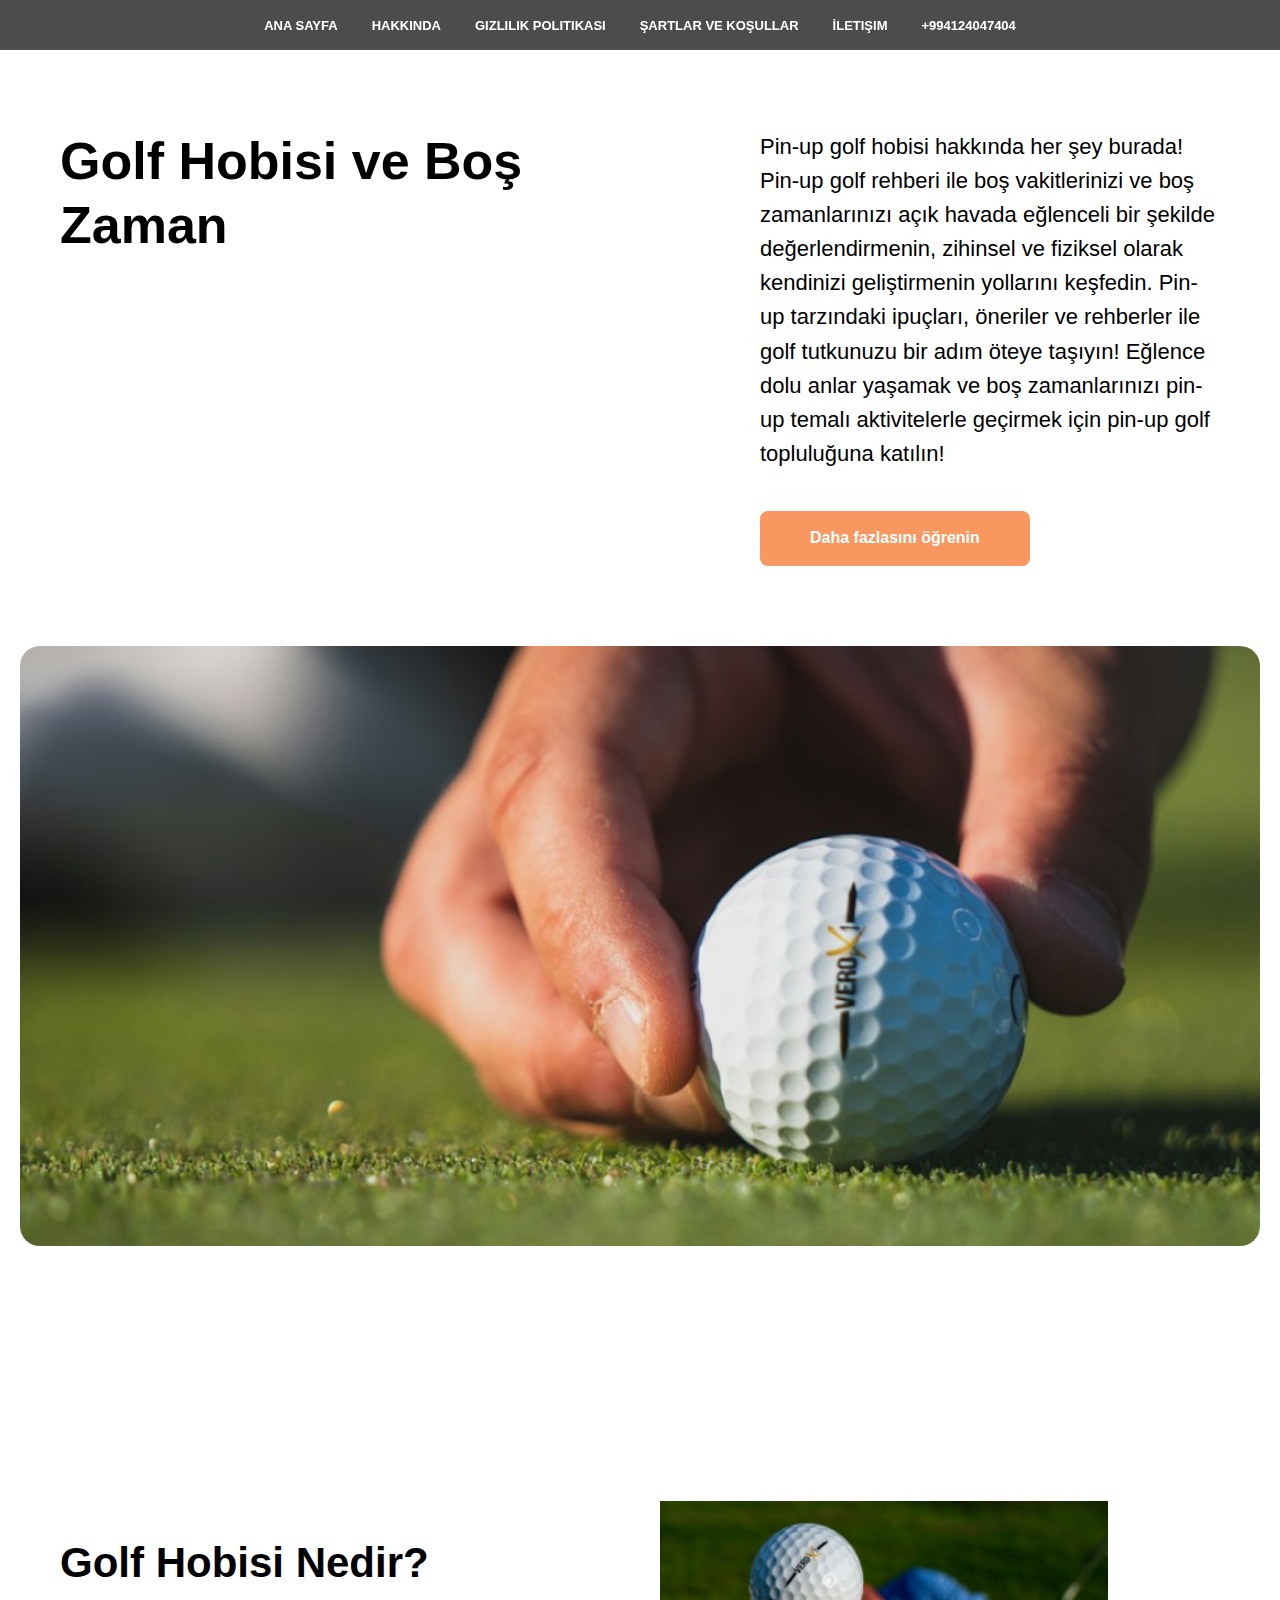
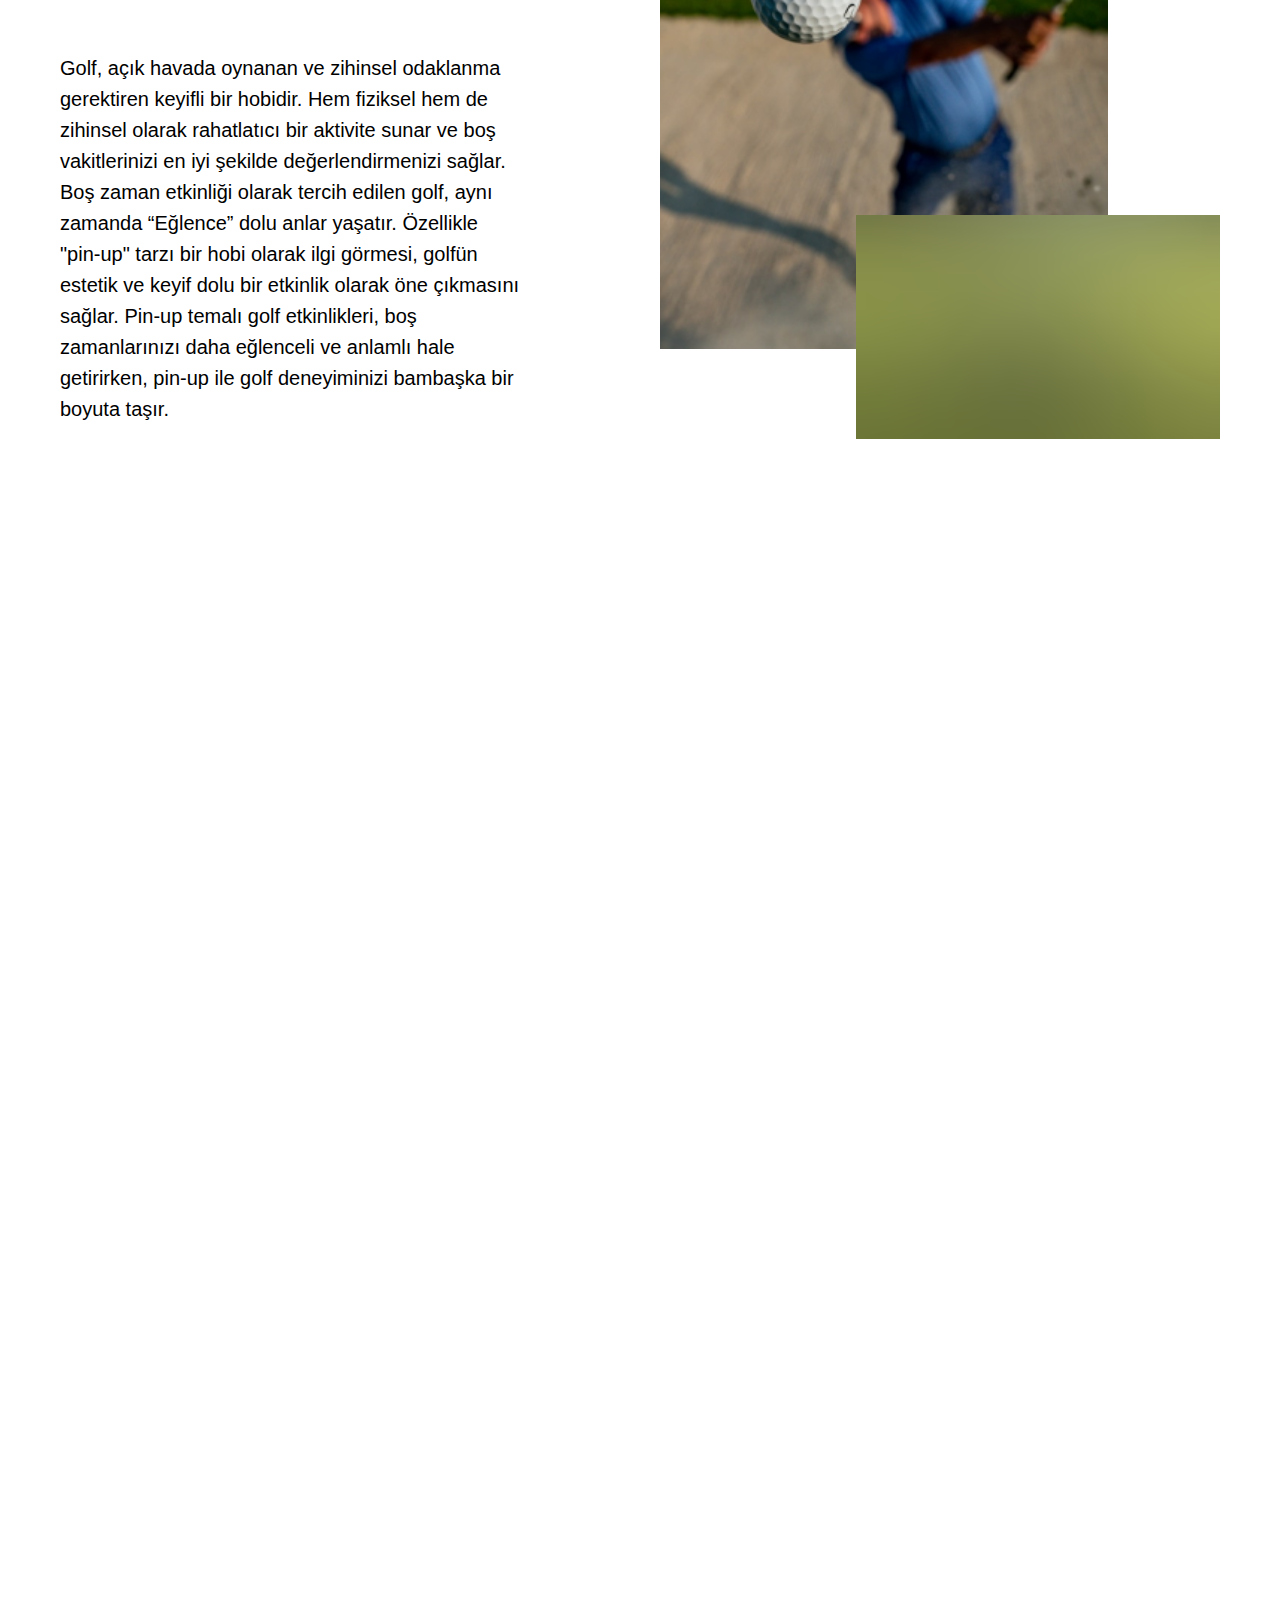
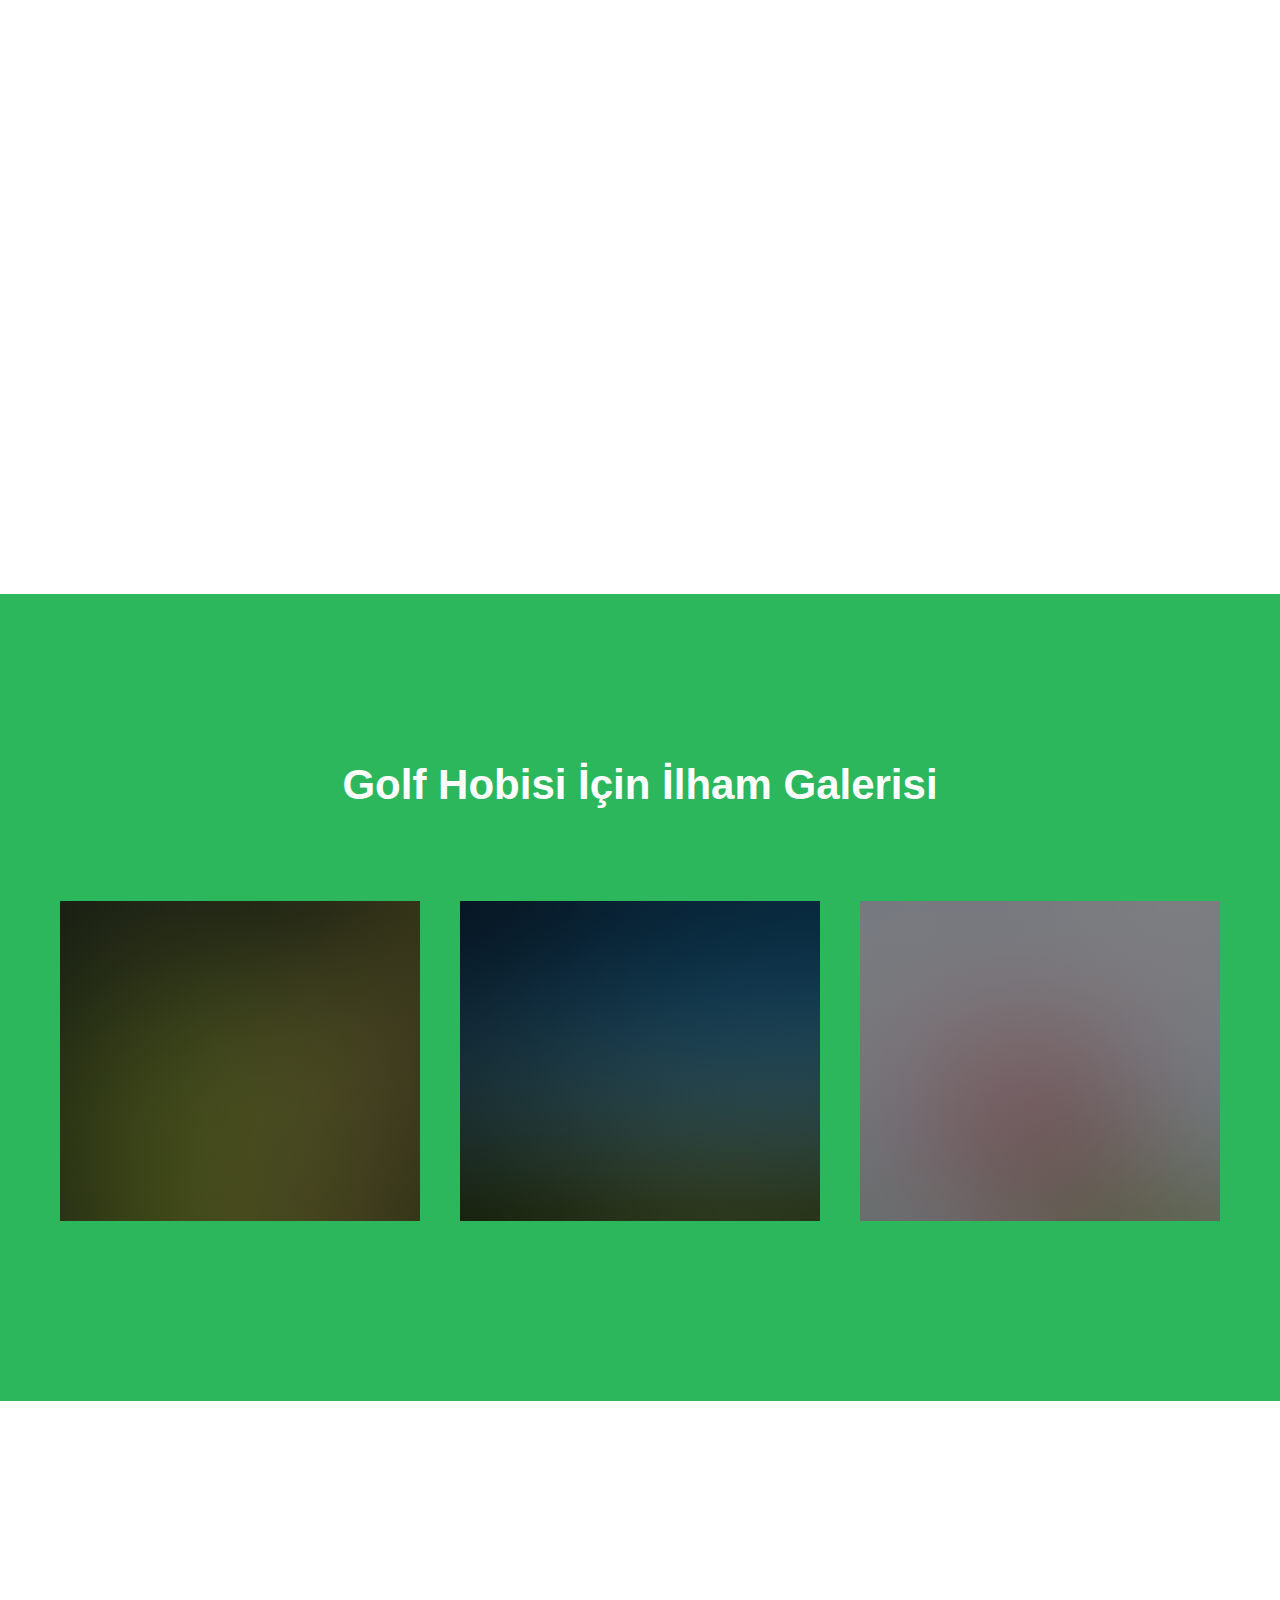
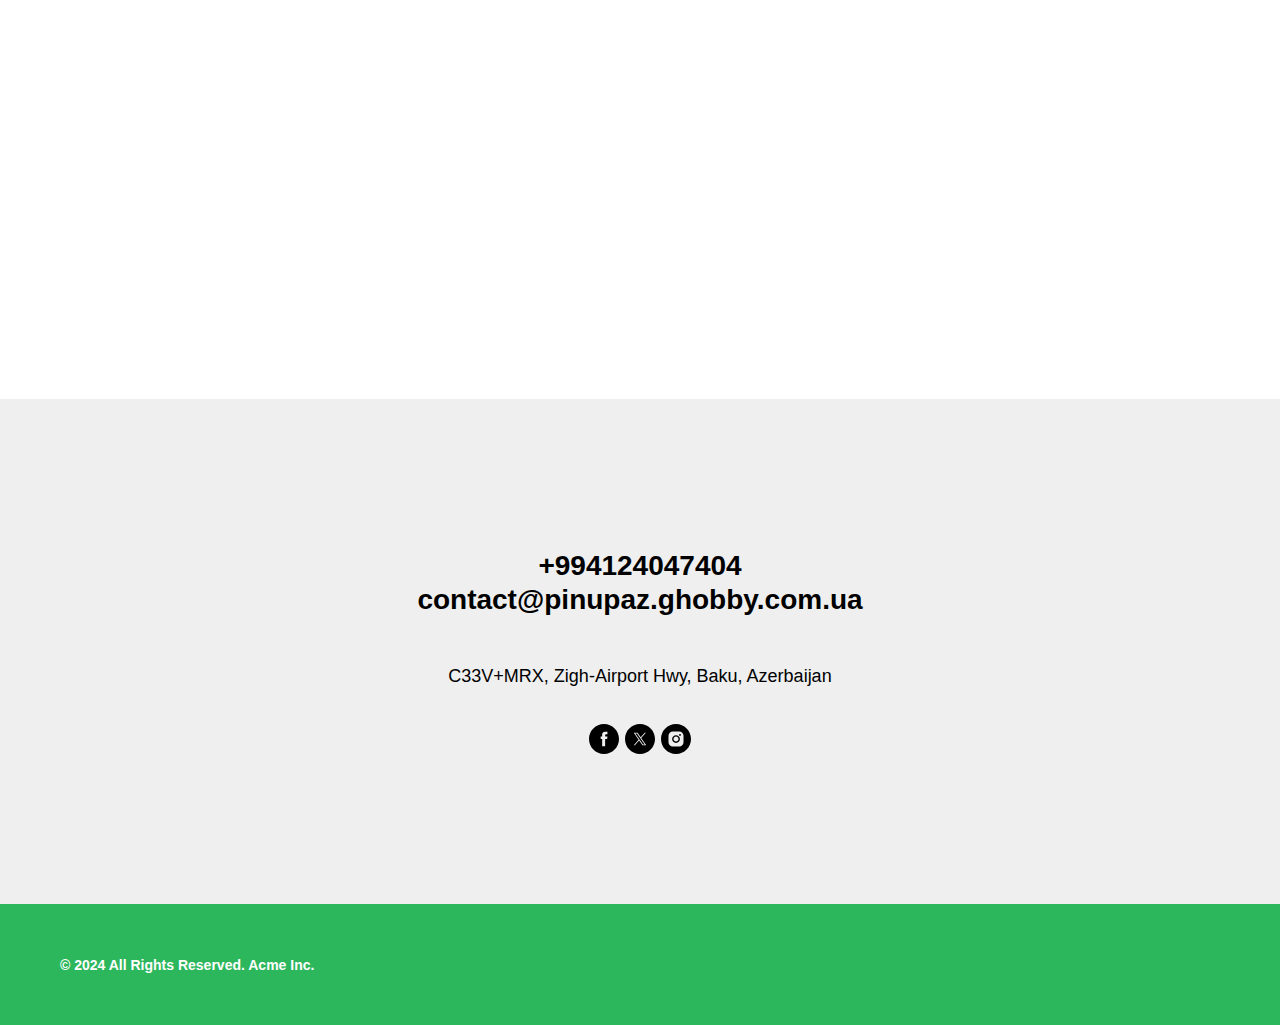
==== index1.html @ 9ef9d241 "q" ====
<!DOCTYPE html>
<html>
<head>
    <meta charset="utf-8"/>
    <meta http-equiv="Content-Type" content="text/html; charset=utf-8"/>
    <meta name="viewport" content="width=device-width, initial-scale=1.0"/> <!--metatextblock--> <title>Golf Hobisi:
    Eşsiz ve Eğlenceli Bir Hobi ile Boş Zamanınızı Değerlendirin</title>
    <meta name="description"
          content="Golf hobisi hakkında her şey burada! Golf rehberi ile açık havada eğlenceli vakit geçirmenin, zihinsel ve fiziksel olarak kendinizi geliştirmenin yollarını keşfedin. İpuçları, öneriler ve rehberler ile golf tutkunuzu bir adım öteye taşıyın!"/>
    <meta property="og:url" content="http://wastelandechopin-up.tilda.ws"/>
    <meta property="og:title" content="Golf Hobisi: Eşsiz ve Eğlenceli Bir Hobi ile Boş Zamanınızı Değerlendirin"/>
    <meta property="og:description"
          content="Golf hobisi hakkında her şey burada! Golf rehberi ile açık havada eğlenceli vakit geçirmenin, zihinsel ve fiziksel olarak kendinizi geliştirmenin yollarını keşfedin. İpuçları, öneriler ve rehberler ile golf tutkunuzu bir adım öteye taşıyın!"/>
    <meta property="og:type" content="website"/>
    <meta property="og:image" content="images/tild6339-3432-4133-b764-643235343538__-__resize__504x__gol.png"/>
    <link rel="canonical" href="http://wastelandechopin-up.tilda.ws"> <!--/metatextblock-->
    <meta name="format-detection" content="telephone=no"/>
    <meta http-equiv="x-dns-prefetch-control" content="on">
    <link rel="dns-prefetch" href="https://ws.tildacdn.com">
    <link rel="apple-touch-icon" sizes="180x180" href="favicon/apple-touch-icon.png">
    <link rel="icon" type="image/png" sizes="32x32" href="favicon/favicon-48x48.png">
    <link rel="manifest" href="favicon/site.webmanifest"> <!-- Assets -->
    <script src="https://neo.tildacdn.com/js/tilda-fallback-1.0.min.js" async charset="utf-8"></script>
    <link rel="stylesheet" href="css/tilda-grid-3.0.min.css" type="text/css" media="all" onerror="this.loaderr='y';"/>
    <link rel="stylesheet" href="css/tilda-blocks-page55894815.min.css?t=1728370618" type="text/css" media="all"
          onerror="this.loaderr='y';"/>
    <link rel="stylesheet" href="css/tilda-slds-1.4.min.css" type="text/css" media="print" onload="this.media='all';"
          onerror="this.loaderr='y';"/>
    <noscript>
        <link rel="stylesheet" href="css/tilda-slds-1.4.min.css" type="text/css" media="all"/>
    </noscript>
    <link rel="stylesheet" href="css/tilda-cards-1.0.min.css" type="text/css" media="all" onerror="this.loaderr='y';"/>
    <link rel="stylesheet" href="css/fonts-tildasans.css" type="text/css" media="all" onerror="this.loaderr='y';"/>
    <script nomodule src="js/tilda-polyfill-1.0.min.js" charset="utf-8"></script>
    <script type="text/javascript">function t_onReady(func) {
        if (document.readyState != 'loading') {
            func();
        } else {
            document.addEventListener('DOMContentLoaded', func);
        }
    }

    function t_onFuncLoad(funcName, okFunc, time) {
        if (typeof window[funcName] === 'function') {
            okFunc();
        } else {
            setTimeout(function () {
                t_onFuncLoad(funcName, okFunc, time);
            }, (time || 100));
        }
    }

    function t_throttle(fn, threshhold, scope) {
        return function () {
            fn.apply(scope || this, arguments);
        };
    }</script>
    <script src="js/tilda-scripts-3.0.min.js" charset="utf-8" defer onerror="this.loaderr='y';"></script>
    <script src="js/tilda-blocks-page55894815.min.js?t=1728370618" charset="utf-8" async
            onerror="this.loaderr='y';"></script>
    <script src="js/lazyload-1.3.min.export.js" charset="utf-8" async onerror="this.loaderr='y';"></script>
    <script src="js/tilda-menu-1.0.min.js" charset="utf-8" async onerror="this.loaderr='y';"></script>
    <script src="js/tilda-slds-1.4.min.js" charset="utf-8" async onerror="this.loaderr='y';"></script>
    <script src="js/hammer.min.js" charset="utf-8" async onerror="this.loaderr='y';"></script>
    <script src="js/tilda-cards-1.0.min.js" charset="utf-8" async onerror="this.loaderr='y';"></script>
    <script src="js/tilda-skiplink-1.0.min.js" charset="utf-8" async onerror="this.loaderr='y';"></script>
    <script src="js/tilda-events-1.0.min.js" charset="utf-8" async onerror="this.loaderr='y';"></script>
    <script type="text/javascript">window.dataLayer = window.dataLayer || [];</script>
    <script type="text/javascript">(function () {
        if ((/bot|google|yandex|baidu|bing|msn|duckduckbot|teoma|slurp|crawler|spider|robot|crawling|facebook/i.test(navigator.userAgent)) === false && typeof (sessionStorage) != 'undefined' && sessionStorage.getItem('visited') !== 'y' && document.visibilityState) {
            var style = document.createElement('style');
            style.type = 'text/css';
            style.innerHTML = '@media screen and (min-width: 980px) {.t-records {opacity: 0;}.t-records_animated {-webkit-transition: opacity ease-in-out .2s;-moz-transition: opacity ease-in-out .2s;-o-transition: opacity ease-in-out .2s;transition: opacity ease-in-out .2s;}.t-records.t-records_visible {opacity: 1;}}';
            document.getElementsByTagName('head')[0].appendChild(style);

            function t_setvisRecs() {
                var alr = document.querySelectorAll('.t-records');
                Array.prototype.forEach.call(alr, function (el) {
                    el.classList.add("t-records_animated");
                });
                setTimeout(function () {
                    Array.prototype.forEach.call(alr, function (el) {
                        el.classList.add("t-records_visible");
                    });
                    sessionStorage.setItem("visited", "y");
                }, 400);
            }

            document.addEventListener('DOMContentLoaded', t_setvisRecs);
        }
    })();</script>
</head>
<body class="t-body" style="margin:0;"> <div id="main"><!--allrecords-->
<div id="allrecords" data-tilda-export="yes" class="t-records" data-hook="blocks-collection-content-node"
     data-tilda-project-id="10709663" data-tilda-page-id="55894815"
     data-tilda-formskey="a55c0c751e1a899d7ce6ec4c10709663" data-tilda-cookie="no" data-tilda-lazy="yes"
     data-tilda-root-zone="one">
    <div id="rec806691991" class="r t-rec t-rec_pb_0" style="padding-bottom:0px;background-color:#2cb75d; "
         data-animationappear="off" data-record-type="258" data-bg-color="#2cb75d"> <!-- T229 -->
        <div id="nav806691991marker"></div>
        <div id="nav806691991" class="t229 t229__positionfixed "
             style="background-color: rgba(0,0,0,0.70); height:50px; " data-bgcolor-hex="#000000"
             data-bgcolor-rgba="rgba(0,0,0,0.70)" data-navmarker="nav806691991marker" data-appearoffset=""
             data-bgopacity="0.70" data-menu="yes" data-menushadow="" data-menushadow-css="">
            <div class="t229__maincontainer " style="height:50px;">
                <div class="t229__padding40px"></div>
                <nav class="t229__centerside">
                    <ul role="list" class="t-menu__list uppercase">
                        <li class="t229__list_item" style="padding:0 15px 0 0;"><a class="t-menu__link-item" href="index.html"
                                                                                   data-menu-submenu-hook="">
                            Ana Sayfa</a></li>
                        <li class="t229__list_item" style="padding:0 15px;"><a class="t-menu__link-item" href="#about"
                                                                               data-menu-submenu-hook="">
                            Hakkında </a></li>
                        <li class="t229__list_item" style="padding:0 15px;"><a class="t-menu__link-item" href="policy.html"
                                                                               data-menu-submenu-hook="">
                            Gizlilik Politikası</a></li>
                        <li class="t229__list_item" style="padding:0 15px;"><a class="t-menu__link-item" href="terms.html"
                                                                               data-menu-submenu-hook="">
                            Şartlar ve koşullar</a></li>
                        <li class="t229__list_item" style="padding:0 15px;"><a class="t-menu__link-item" href="#contact"
                                                                               data-menu-submenu-hook="">
                            İletişim</a></li>
                        <li class="t229__list_item" style="padding:0 0 0 15px;"><a class="t-menu__link-item" href="#"
                                                                                   data-menu-submenu-hook="">
                            +994124047404</a></li>
                    </ul>
                </nav>
                <div class="t229__padding40px"></div>
            </div>
        </div>
        <script>t_onReady(function () {
            var rec = document.querySelector('#rec806691991');
            if (!rec) return;
            var burger = rec.querySelector('.t-menuburger');
            if (burger) {
                t_onFuncLoad('t_menu__createMobileMenu', function () {
                    t_menu__createMobileMenu('806691991', '.t229');
                });
            }
            t_onFuncLoad('t_menu__highlightActiveLinks', function () {
                t_menu__highlightActiveLinks('.t229__list_item a');
            });
            rec.querySelector('.t229').classList.remove('t229__beforeready');
            t_onFuncLoad('t_menu__findAnchorLinks', function () {
                t_menu__findAnchorLinks('806691991', '.t229__list_item a');
            });
        });</script>
        <script>t_onReady(function () {
            t_onFuncLoad('t_menu__setBGcolor', function () {
                t_menu__setBGcolor('806691991', '.t229');
                window.addEventListener('load', function () {
                    t_menu__setBGcolor('806691991', '.t229');
                });
                window.addEventListener('resize', t_throttle(function () {
                    t_menu__setBGcolor('806691991', '.t229');
                }));
            });
            t_onFuncLoad('t_menu__interactFromKeyboard', function () {
                t_menu__interactFromKeyboard('806691991');
            });
        });</script>
        <style>#rec806691991 .t-menu__link-item {
        }

        @supports (overflow:-webkit-marquee) and (justify-content:inherit) {
          #rec806691991 .t-menu__link-item, #rec806691991 .t-menu__link-item.t-active {
            opacity: 1 !important;
          }
        }</style>
        <!--[if IE 8]>
        <style>#rec806691991 .t229 {
            filter: progid:DXImageTransform.Microsoft.gradient(startColorStr='#D9000000', endColorstr='#D9000000');
        }</style> <![endif]-->
        <style> #rec806691991 .t229__list_item .t-menu__link-item {
          font-size: 13px;
          color: #ffffff;
          font-weight: 700;
          text-transform: uppercase;
        }</style>
    </div>
    <div id="rec808244909" class="r t-rec t-rec_pt_120 t-rec_pb_120" style="padding-top:120px;padding-bottom:120px; "
         data-record-type="1127"> <!-- T1127 -->
        <div class="t1127">
            <div class="t1127__container_vtop t-container t-container_flex">
                <div class="t-col t-col_6">
                    <div class="t1127__title t-title t-title_md"
                         field="title">
                        Golf Hobisi ve Boş Zaman
                    </div>
                </div>
                <div class="t-col t-col_5 t-prefix_1">
                    <div class="t1127__descr t-descr t-descr_lg"
                         field="descr">
                        Pin-up golf hobisi hakkında her şey burada! Pin-up golf rehberi ile boş vakitlerinizi ve boş
                        zamanlarınızı açık havada eğlenceli bir şekilde değerlendirmenin, zihinsel ve fiziksel olarak
                        kendinizi geliştirmenin yollarını keşfedin. Pin-up tarzındaki ipuçları, öneriler ve rehberler
                        ile golf tutkunuzu bir adım öteye taşıyın! Eğlence dolu anlar yaşamak ve boş zamanlarınızı
                        pin-up temalı aktivitelerle geçirmek için pin-up golf topluluğuna katılın!
                    </div>
                    <div class="t1127__buttons"><a href="#contact" target="" class="t1127__button t-btn t-btn_md"
                                                   style="color:#ffffff;background-color:#f99761;border-radius:8px; -moz-border-radius:8px; -webkit-border-radius:8px;"
                                                   data-buttonfieldset="button"> <span>Daha fazlasını öğrenin</span>
                    </a></div>
                </div>
            </div>
            <div class="t1127__container t1127__container_12-40 t-container t1127__container_last">
                <div class="t1127__image t-bgimg" data-original="images/tild6339-3432-4133-b764-643235343538__gol.png"
                     bgimgfield="img"
                     style="background: url('images/tild6339-3432-4133-b764-643235343538__-__resizeb__20x__gol.png') center center no-repeat; background-size:cover; ">
                    <meta itemprop="image" content="images/tild6339-3432-4133-b764-643235343538__gol.png">
                </div>
            </div>
        </div>
        <style> #rec808244909 .t1127__image {
          border-radius: 20px;
        }</style>
    </div>
    <div id="rec806691994" class="r t-rec t-rec_pt_135 t-rec_pb_135" style="padding-top:135px;padding-bottom:135px; "
         data-animationappear="off" data-record-type="921"> <!-- t921 -->
        <div class="t921" id="about">
            <div class="t-container t-container_flex">
                <div class="t921__col t-col t-col_5 t921__bottom-indent">
                    <div class="t921__textwrapper t-align_left">
                        <div class="t921__content t-valign_middle">
                            <div class="t921__title t-title t-title_xs " field="title">Golf Hobisi Nedir?</div>
                            <div class="t921__descr t-descr t-descr_md " field="descr"><br/>Golf, açık havada oynanan ve
                                zihinsel odaklanma gerektiren keyifli bir hobidir. Hem fiziksel hem de zihinsel olarak
                                rahatlatıcı bir aktivite sunar ve boş vakitlerinizi en iyi şekilde değerlendirmenizi
                                sağlar. Boş zaman etkinliği olarak tercih edilen golf, aynı zamanda “Eğlence” dolu anlar
                                yaşatır. Özellikle "pin-up" tarzı bir hobi olarak ilgi görmesi, golfün estetik ve keyif
                                dolu bir etkinlik olarak öne çıkmasını sağlar. Pin-up temalı golf etkinlikleri, boş
                                zamanlarınızı daha eğlenceli ve anlamlı hale getirirken, pin-up ile golf deneyiminizi
                                bambaşka bir boyuta taşır.
                            </div>
                        </div>
                    </div>
                </div>
                <div class="t921__images-wrapper t921__col t-col t-col_6 t-prefix_1 ">
                    <div class="t921__row t921__row_images t677__row_2-images">
                        <div class="t921__tile t921__tile_left" itemscope itemtype="http://schema.org/ImageObject">
                            <meta itemprop="image" content="images/tild3237-6239-4738-a162-613362303563__2.png">
                            <div class="t921__bgimg t921__bgimg_1 t-bgimg"
                                 data-original="images/tild3237-6239-4738-a162-613362303563__2.png"
                                 style="background-image:url('images/tild3237-6239-4738-a162-613362303563__-__resizeb__20x__2.png');"></div>
                        </div>
                        <div class="t921__tile t921__tile_right" itemscope itemtype="http://schema.org/ImageObject">
                            <meta itemprop="image" content="images/tild3535-6534-4564-a462-333235303864__4.png">
                            <div class="t921__bgimg t921__bgimg_2 t-bgimg"
                                 data-original="images/tild3535-6534-4564-a462-333235303864__4.png"
                                 style="background-image:url('images/tild3535-6534-4564-a462-333235303864__-__resizeb__20x__4.png');"></div>
                        </div>
                    </div>
                </div>
            </div>
        </div>
    </div>
    <div id="rec806692320" class="r t-rec t-rec_pt_150 t-rec_pb_150" style="padding-top:150px;padding-bottom:150px; "
         data-record-type="801"> <!-- T801 -->
        <div class="t801 t801__witharrows">
            <div class="t-slds" style="visibility: hidden;" aria-roledescription="carousel" aria-label="Слайдер">
                <div class="t-slds__main t-container">
                    <ul role="list" class="t-slds__arrow_container">
                        <li class="t-slds__arrow_wrapper t-slds__arrow_wrapper-left" data-slide-direction="left">
                            <button type="button" class="t-slds__arrow t-slds__arrow-left t-slds__arrow-withbg"
                                    aria-controls="carousel_806692320" aria-disabled="false"
                                    aria-label="Предыдущий слайд"
                                    style="width: 30px; height: 30px;background-color: rgba(232,232,232,1);">
                                <div class="t-slds__arrow_body t-slds__arrow_body-left" style="width: 7px;">
                                    <svg role="presentation" focusable="false" style="display: block"
                                         viewBox="0 0 7.3 13" xmlns="http://www.w3.org/2000/svg"
                                         xmlns:xlink="http://www.w3.org/1999/xlink">
                                        <polyline
                                                fill="none" stroke="#222222"
                                                stroke-linejoin="butt" stroke-linecap="butt"
                                                stroke-width="1" points="0.5,0.5 6.5,6.5 0.5,12.5"/>
                                    </svg>
                                </div>
                            </button>
                        </li>
                        <li class="t-slds__arrow_wrapper t-slds__arrow_wrapper-right" data-slide-direction="right">
                            <button type="button" class="t-slds__arrow t-slds__arrow-right t-slds__arrow-withbg"
                                    aria-controls="carousel_806692320" aria-disabled="false"
                                    aria-label="Следующий слайд"
                                    style="width: 30px; height: 30px;background-color: rgba(232,232,232,1);">
                                <div class="t-slds__arrow_body t-slds__arrow_body-right" style="width: 7px;">
                                    <svg role="presentation" focusable="false" style="display: block"
                                         viewBox="0 0 7.3 13" xmlns="http://www.w3.org/2000/svg"
                                         xmlns:xlink="http://www.w3.org/1999/xlink">
                                        <polyline
                                                fill="none" stroke="#222222"
                                                stroke-linejoin="butt" stroke-linecap="butt"
                                                stroke-width="1" points="0.5,0.5 6.5,6.5 0.5,12.5"/>
                                    </svg>
                                </div>
                            </button>
                        </li>
                    </ul>
                    <div class="t-slds__container">
                        <div class="t-slds__items-wrapper t-slds_animated-none" id="carousel_806692320"
                             data-slider-transition="300" data-slider-with-cycle="true"
                             data-slider-correct-height="true" data-auto-correct-mobile-width="false"
                             aria-roledescription="carousel" aria-live="off">
                            <div class="t-slds__item t-slds__item_active" data-slide-index="1" role="group"
                                 aria-roledescription="slide" aria-hidden="false" aria-label="1 из 2">
                                <div class="t-container">
                                    <div class="t-col t-col_6 t801__centeredsection" itemscope
                                         itemtype="http://schema.org/ImageObject"><img class="t-slds__img t-img"
                                                                                       src="images/tild3038-3835-4130-b865-333237383733__-__empty__5.png"
                                                                                       data-original="images/tild3038-3835-4130-b865-333237383733__5.png"
                                                                                       alt="1. Doğru Ekipmanı Seçin">
                                    </div>
                                    <div class="t-col t-col_6 ">
                                        <div class="t801__title t-title t-title_xxs" field="li_title__0366426411710">1.
                                            Doğru Ekipmanı Seçin
                                        </div>
                                        <div class="t-text t-text_md" field="li_text__0366426411710">İyi bir golf
                                            deneyimi için doğru golf sopalarını ve toplarını seçmek önemlidir. Başlangıç
                                            seviyesinde hafif sopalar ve düşük ağırlıklı toplar tercih edilmelidir.
                                        </div>
                                    </div>
                                </div>
                            </div>
                            <div class="t-slds__item" data-slide-index="2" role="group" aria-roledescription="slide"
                                 aria-hidden="true" aria-label="2 из 2">
                                <div class="t-container">
                                    <div class="t-col t-col_6 t801__centeredsection" itemscope
                                         itemtype="http://schema.org/ImageObject"><img class="t-slds__img t-img"
                                                                                       src="images/tild3336-3531-4237-a431-326137333065__-__empty__6.png"
                                                                                       data-original="images/tild3336-3531-4237-a431-326137333065__6.png"
                                                                                       alt="2. Temel Vuruş Tekniklerini Öğrenin">
                                    </div>
                                    <div class="t-col t-col_6 ">
                                        <div class="t801__title t-title t-title_xxs" field="li_title__0366426411711">2.
                                            Temel Vuruş Tekniklerini Öğrenin
                                        </div>
                                        <div class="t-text t-text_md" field="li_text__0366426411711">Golfte çeşitli
                                            vuruş teknikleri vardır: drive, putt ve chip gibi. Bu teknikleri öğrenerek
                                            oyun sırasında farklı durumlara uygun şekilde tepki verebilirsiniz.
                                        </div>
                                    </div>
                                </div>
                            </div>
                        </div>
                    </div>
                </div>
            </div>
            <script>t_onReady(function () {
                t_onFuncLoad('t_sldsInit', function () {
                    t_sldsInit('806692320', {});
                });
            });</script>
            <style>#rec806692320 .t-slds__bullet_active .t-slds__bullet_body {
              background-color: #222 !important;
            }

            #rec806692320 .t-slds__bullet:hover .t-slds__bullet_body {
              background-color: #222 !important;
            }</style>
        </div>
        <script>var wrapperBlock = document.querySelector('#rec806692320 .t801');
        if (wrapperBlock) {
            wrapperBlock.addEventListener('displayChanged', function () {
                t_onFuncLoad('t_slds_updateSlider', function () {
                    t_slds_updateSlider('806692320');
                });
                t_onFuncLoad('t_slds_positionArrows', function () {
                    t_slds_positionArrows('806692320');
                });
            });
        }</script>
    </div>
    <div id="rec806691998" class="r t-rec t-rec_pt_180 t-rec_pb_180" style="padding-top:180px;padding-bottom:180px; "
         data-record-type="1007"> <!-- t1007 -->
        <style type="text/css">@media screen and (max-width: 960px) {
          #rec806691998 .t1007__line {
            height: 0px;
          }
        }</style>
        <div class="t1007">
            <div class="t-section__container t-container t-container_flex">
                <div class="t-col t-col_12 ">
                    <div class="t-section__title t-title t-title_xs t-align_center t-margin_auto"
                         field="btitle">
                        Golf Oynarken Dikkat Edilmesi Gerekenler
                    </div>
                    <div
                            class="t-section__descr t-descr t-descr_xl t-align_center t-margin_auto"
                            field="bdescr">
                        Golf, sabır ve disiplin gerektiren bir spordur. Pin-up golf hobinizde daha başarılı olabilmeniz
                        için şu önerilere dikkat edin:
                    </div>
                </div>
            </div>
            <style>.t-section__descr {
              max-width: 560px;
            }

            #rec806691998 .t-section__title {
              margin-bottom: 40px;
            }

            #rec806691998 .t-section__descr {
              margin-bottom: 105px;
            }

            @media screen and (max-width: 960px) {
              #rec806691998 .t-section__title {
                margin-bottom: 20px;
              }

              #rec806691998 .t-section__descr {
                margin-bottom: 45px;
              }
            }</style>
            <ul role="list" class="t1007__container t-container">
                <li class="t1007__col t-col t-col_4 t-item ">
                    <div class="t1007__col-wrapper_fisrt t1007__col-wrapper">
                        <div class="t1007__bgimg t-margin_auto t-bgimg "
                             data-original="images/tild6263-3562-4531-b239-376438366564__7.png"
                             bgimgfield="li_img__5257458481800"
                             itemscope itemtype="http://schema.org/ImageObject"
                             style="width: 100px; height: 100px; background-image: url('images/tild6263-3562-4531-b239-376438366564__-__resizeb__20x__7.png');">
                            <meta itemprop="image" content="images/tild6263-3562-4531-b239-376438366564__7.png">
                        </div>
                        <div class="t1007__descr t-descr t-descr_sm" field="li_descr__5257458481800">
                            <strong>Odaklanma:</strong> Golf oynarken çevredeki dikkat dağıtıcı unsurlardan uzak durun.
                        </div>
                    </div>
                </li>
                <li class="t1007__col t-col t-col_4 t-item ">
                    <div class="t-divider t1007__line" style="width: 0px; background: ;"
                         data-divider-fieldset="bordercolor,bordersize"></div>
                    <div class=" t1007__col-wrapper">
                        <div class="t1007__bgimg t-margin_auto t-bgimg "
                             data-original="images/tild6435-3939-4332-a333-333136383361__8.png"
                             bgimgfield="li_img__5257458481801"
                             itemscope itemtype="http://schema.org/ImageObject"
                             style="width: 100px; height: 100px; background-image: url('images/tild6435-3939-4332-a333-333136383361__-__resizeb__20x__8.png');">
                            <meta itemprop="image" content="images/tild6435-3939-4332-a333-333136383361__8.png">
                        </div>
                        <div class="t1007__descr t-descr t-descr_sm" field="li_descr__5257458481801">
                            <strong>Pratik:</strong> Düzenli olarak pratik yapmak, vuruşlarınızı geliştirmenin en iyi
                            yoludur.
                        </div>
                    </div>
                </li>
                <li class="t1007__col t-col t-col_4 t-item ">
                    <div class="t-divider t1007__line" style="width: 0px; background: ;"
                         data-divider-fieldset="bordercolor,bordersize"></div>
                    <div class=" t1007__col-wrapper">
                        <div class="t1007__bgimg t-margin_auto t-bgimg "
                             data-original="images/tild3663-3137-4332-a434-393833306663__9.png"
                             bgimgfield="li_img__5267458481802"
                             itemscope itemtype="http://schema.org/ImageObject"
                             style="width: 100px; height: 100px; background-image: url('images/tild3663-3137-4332-a434-393833306663__-__resizeb__20x__9.png');">
                            <meta itemprop="image" content="images/tild3663-3137-4332-a434-393833306663__9.png">
                        </div>
                        <div class="t1007__descr t-descr t-descr_sm" field="li_descr__5267458481802"><strong>Doğru
                            Pozisyon:</strong> Vuruş pozisyonunuzun ve duruşunuzun doğru olduğundan emin olun.
                        </div>
                    </div>
                </li>
            </ul>
        </div>
    </div>
    <div id="rec806691996" class="r t-rec t-rec_pt_165 t-rec_pb_180"
         style="padding-top:165px;padding-bottom:180px;background-color:#2cb75d; " data-animationappear="off"
         data-record-type="851" data-bg-color="#2cb75d"> <!-- t851 -->
        <div class="t851">
            <div class="t-section__container t-container t-container_flex">
                <div class="t-col t-col_12 ">
                    <div class="t-section__title t-title t-title_xs t-align_center t-margin_auto"
                         field="btitle"><span style="color: rgb(255, 255, 255);">Golf Hobisi İçin İlham Galerisi</span>
                    </div>
                </div>
            </div>
            <style>.t-section__descr {
              max-width: 560px;
            }

            #rec806691996 .t-section__title {
              margin-bottom: 90px;
            }

            #rec806691996 .t-section__descr {
            }

            @media screen and (max-width: 960px) {
              #rec806691996 .t-section__title {
                margin-bottom: 45px;
              }
            }</style>
            <div class="t851__container t-card__container t851__container_mobile-grid" data-blocks-per-row="3">
                <div class="t851__col t-item t-card__col t-card__col_withoutbtn t-col t-col_4 t-align_center t851__col_mobile-grid ">
                    <div class="t851__table" style="height:320px;">
                        <div class="t851__cell t-align_center t-valign_middle">
                            <div class="t851__bg t851__animation_fast t851__bg_animated t-bgimg"
                                 data-original="images/tild6134-6534-4634-a565-373366633536__10.png"
                                 bgimgfield="li_img__2019642174030"
                                 style="background-image:url('images/tild6134-6534-4634-a565-373366633536__-__resizeb__20x__10.png');"
                                 itemscope itemtype="http://schema.org/ImageObject">
                                <meta itemprop="image" content="images/tild6134-6534-4634-a565-373366633536__10.png">
                            </div>
                            <div class="t851__overlay t851__animation_fast"
                                 style="background-image: -moz-linear-gradient(top, rgba(15,15,15,0.5), rgba(0,0,0,0.4)); background-image: -webkit-linear-gradient(top, rgba(15,15,15,0.5), rgba(0,0,0,0.4)); background-image: -o-linear-gradient(top, rgba(15,15,15,0.5), rgba(0,0,0,0.4)); background-image: -ms-linear-gradient(top, rgba(15,15,15,0.5), rgba(0,0,0,0.4));"></div>
                            <div class="t851__textwrapper t851__animation_fast ">
                                <div class="t851__textwrapper__content">
                                    <div class="t851__inner-wrapper"></div>
                                </div>
                            </div>
                        </div>
                    </div>
                </div>
                <div class="t851__col t-item t-card__col t-card__col_withoutbtn t-col t-col_4 t-align_center t851__col_mobile-grid ">
                    <div class="t851__table" style="height:320px;">
                        <div class="t851__cell t-align_center t-valign_middle">
                            <div class="t851__bg t851__animation_fast t851__bg_animated t-bgimg"
                                 data-original="images/tild3737-6236-4830-b936-636436633533__11.png"
                                 bgimgfield="li_img__2019642174031"
                                 style="background-image:url('images/tild3737-6236-4830-b936-636436633533__-__resizeb__20x__11.png');"
                                 itemscope itemtype="http://schema.org/ImageObject">
                                <meta itemprop="image" content="images/tild3737-6236-4830-b936-636436633533__11.png">
                            </div>
                            <div class="t851__overlay t851__animation_fast"
                                 style="background-image: -moz-linear-gradient(top, rgba(15,15,15,0.5), rgba(0,0,0,0.4)); background-image: -webkit-linear-gradient(top, rgba(15,15,15,0.5), rgba(0,0,0,0.4)); background-image: -o-linear-gradient(top, rgba(15,15,15,0.5), rgba(0,0,0,0.4)); background-image: -ms-linear-gradient(top, rgba(15,15,15,0.5), rgba(0,0,0,0.4));"></div>
                            <div class="t851__textwrapper t851__animation_fast ">
                                <div class="t851__textwrapper__content">
                                    <div class="t851__inner-wrapper"></div>
                                </div>
                            </div>
                        </div>
                    </div>
                </div>
                <div class="t851__col t-item t-card__col t-card__col_withoutbtn t-col t-col_4 t-align_center t851__col_mobile-grid ">
                    <div class="t851__table" style="height:320px;">
                        <div class="t851__cell t-align_center t-valign_middle">
                            <div class="t851__bg t851__animation_fast t851__bg_animated t-bgimg"
                                 data-original="images/tild3933-3437-4832-b834-323435303161__12.png"
                                 bgimgfield="li_img__2019642174032"
                                 style="background-image:url('images/tild3933-3437-4832-b834-323435303161__-__resizeb__20x__12.png');"
                                 itemscope itemtype="http://schema.org/ImageObject">
                                <meta itemprop="image" content="images/tild3933-3437-4832-b834-323435303161__12.png">
                            </div>
                            <div class="t851__overlay t851__animation_fast"
                                 style="background-image: -moz-linear-gradient(top, rgba(15,15,15,0.5), rgba(0,0,0,0.4)); background-image: -webkit-linear-gradient(top, rgba(15,15,15,0.5), rgba(0,0,0,0.4)); background-image: -o-linear-gradient(top, rgba(15,15,15,0.5), rgba(0,0,0,0.4)); background-image: -ms-linear-gradient(top, rgba(15,15,15,0.5), rgba(0,0,0,0.4));"></div>
                            <div class="t851__textwrapper t851__animation_fast ">
                                <div class="t851__textwrapper__content">
                                    <div class="t851__inner-wrapper"></div>
                                </div>
                            </div>
                        </div>
                    </div>
                </div>
            </div>
        </div>
        <script type="text/javascript">t_onReady(function () {
            t_onFuncLoad('t851_init', function () {
                t851_init('806691996');
            });
        });</script>
    </div>
    <div id="rec806692514" class="r t-rec t-rec_pt_120 t-rec_pb_120" style="padding-top:120px;padding-bottom:120px; "
         data-record-type="676"> <!-- T676 -->
        <div class="t676">
            <div class="t-container">
                <div class="t-row">
                    <div class="t-col t-col_8 t-prefix_2">
                        <div class="t-divider t-divider__arrow">
                            <svg role="presentation" class="t676__divider" xmlns="http://www.w3.org/2000/svg"
                                 viewBox="0 0 100 12">
                                <path d="M62.3 12L50 3.5 37.7 12 25.4 3.5 13.1 12 0 2.9 1.7.6l11.4 7.9L25.4 0l12.3 8.5L50 0l12.3 8.5L74.6 0l12.3 8.5L98.3.6l1.7 2.3L86.9 12 74.6 3.5"/>
                            </svg>
                        </div>
                        <div class="t676__text-impact t-text-impact t-text-impact_md" field="text">
                            <div style="font-size: 22px;" data-customstyle="yes">Pin-up golf hobisi, boş vakitlerinizi
                                verimli ve eğlenceli bir şekilde değerlendirmenin harika bir yoludur. Boş zamanlarınızı
                                bu eğlenceli aktivite ile değerlendirerek hem zihinsel hem de fiziksel olarak kendinizi
                                geliştirebilirsiniz. Pin-up rehberi ile temel bilgileri öğrenip pratik yaparak bu hobiye
                                kolayca başlayabilirsiniz. Unutmayın, golfte başarı sabır, disiplin ve bolca eğlence ile
                                gelir. Pin-up golf dünyasına adım atın ve boş zamanlarınızı eğlenceli bir şekilde
                                geçirin!
                            </div>
                        </div>
                        <div class="t-divider t-divider__arrow">
                            <svg role="presentation" class="t676__divider t676__divider_rotate"
                                 xmlns="http://www.w3.org/2000/svg" viewBox="0 0 100 12">
                                <path d="M62.3 12L50 3.5 37.7 12 25.4 3.5 13.1 12 0 2.9 1.7.6l11.4 7.9L25.4 0l12.3 8.5L50 0l12.3 8.5L74.6 0l12.3 8.5L98.3.6l1.7 2.3L86.9 12 74.6 3.5"/>
                            </svg>
                        </div>
                    </div>
                </div>
            </div>
        </div>
    </div>
    <div id="rec808246247" class="r t-rec t-rec_pt_150 t-rec_pb_150"
         style="padding-top:150px;padding-bottom:150px;background-color:#efefef; " data-record-type="573"
         data-bg-color="#efefef"> <!-- t573-->
        <div class="t573" id="contact">
            <div class="t-container">
                <div class="t-col t-col_6 t-prefix_3 t-align_center">
                    <div class="t573__contacts t-title t-title_sm" field="text">
                        <div style="font-size: 28px;" data-customstyle="yes">+994124047404<br/>contact@pinupaz.ghobby.com.ua
                        </div>
                    </div>
                    <div class="t573__address t-text t-text_sm" field="text2">C33V+MRX, Zigh-Airport Hwy, Baku,
                        Azerbaijan
                    </div>
                    <div class="t-sociallinks">
                        <ul role="list" class="t-sociallinks__wrapper" aria-label="Social media links">
                            <!-- new soclinks -->
                            <li class="t-sociallinks__item t-sociallinks__item_facebook"><a href="#"
                                                                                            target="_blank"
                                                                                            rel="nofollow"
                                                                                            aria-label="facebook"
                                                                                            style="width: 30px; height: 30px;">
                                <svg class="t-sociallinks__svg" role="presentation" width=30px height=30px
                                     viewBox="0 0 100 100" fill="none" xmlns="http://www.w3.org/2000/svg">
                                    <path fill-rule="evenodd" clip-rule="evenodd"
                                          d="M50 100c27.6142 0 50-22.3858 50-50S77.6142 0 50 0 0 22.3858 0 50s22.3858 50 50 50Zm3.431-73.9854c-2.5161.0701-5.171.6758-7.0464 2.4577-1.5488 1.4326-2.329 3.5177-2.5044 5.602-.0534 1.4908-.0458 2.9855-.0382 4.4796.0058 1.1205.0115 2.2407-.0085 3.3587-.6888.005-1.3797.0036-2.0709.0021-.9218-.0019-1.8441-.0038-2.7626.0096 0 .8921.0013 1.7855.0026 2.6797.0026 1.791.0052 3.5853-.0026 5.3799.9185.0134 1.8409.0115 2.7627.0096.6912-.0015 1.382-.0029 2.0708.0021.0155 3.5565.0127 7.1128.0098 10.669-.0036 4.4452-.0072 8.8903.0252 13.3354 1.8903-.0134 3.7765-.0115 5.6633-.0095 1.4152.0014 2.8306.0028 4.2484-.0022.0117-4.0009.0088-7.9986.0058-11.9963-.0029-3.9979-.0058-7.9957.0059-11.9964.9533-.005 1.9067-.0036 2.86-.0021 1.2713.0019 2.5425.0038 3.8137-.0096.396-2.679.7335-5.3814.9198-8.0947-1.2576-.0058-2.5155-.0058-3.7734-.0058-1.2578 0-2.5157 0-3.7734-.0059 0-.4689-.0007-.9378-.0014-1.4066-.0022-1.4063-.0044-2.8123.0131-4.2188.198-1.0834 1.3158-1.9104 2.3992-1.8403h5.1476c.0117-2.8069.0117-5.602 0-8.4089-.6636 0-1.3273-.0007-1.9911-.0014-1.9915-.0022-3.9832-.0044-5.975.0131Z"
                                          fill="#000000"/>
                                </svg>
                            </a></li>&nbsp;<li class="t-sociallinks__item t-sociallinks__item_twitter"><a
                                href="#" target="_blank" rel="nofollow" aria-label="twitter"
                                style="width: 30px; height: 30px;">
                            <svg class="t-sociallinks__svg" role="presentation" xmlns="http://www.w3.org/2000/svg"
                                 width=30px height=30px viewBox="0 0 48 48">
                                <g clip-path="url(#clip0_3697_102)">
                                    <path fill-rule="evenodd" clip-rule="evenodd"
                                          d="M24 48C37.2548 48 48 37.2548 48 24C48 10.7452 37.2548 0 24 0C10.7452 0 0 10.7452 0 24C0 37.2548 10.7452 48 24 48ZM33.3482 14L25.9027 22.4686H25.9023L34 34H28.0445L22.5915 26.2348L15.7644 34H14L21.8082 25.1193L14 14H19.9555L25.119 21.3532L31.5838 14H33.3482ZM22.695 24.1101L23.4861 25.2173V25.2177L28.8746 32.7594H31.5847L24.9813 23.5172L24.1902 22.4099L19.1103 15.2997H16.4002L22.695 24.1101Z"
                                          fill="#000000"/>
                                </g>
                                <defs>
                                    <clipPath id="clip0_3697_102">
                                        <rect width="48" height="48" fill="white"/>
                                    </clipPath>
                                </defs>
                            </svg>
                        </a></li>&nbsp;<li class="t-sociallinks__item t-sociallinks__item_instagram"><a
                                href="#" target="_blank" rel="nofollow" aria-label="instagram"
                                style="width: 30px; height: 30px;">
                            <svg class="t-sociallinks__svg" role="presentation" width=30px height=30px
                                 viewBox="0 0 100 100" fill="none" xmlns="http://www.w3.org/2000/svg">
                                <path fill-rule="evenodd" clip-rule="evenodd"
                                      d="M50 100C77.6142 100 100 77.6142 100 50C100 22.3858 77.6142 0 50 0C22.3858 0 0 22.3858 0 50C0 77.6142 22.3858 100 50 100ZM25 39.3918C25 31.4558 31.4566 25 39.3918 25H60.6082C68.5442 25 75 31.4566 75 39.3918V60.8028C75 68.738 68.5442 75.1946 60.6082 75.1946H39.3918C31.4558 75.1946 25 68.738 25 60.8028V39.3918ZM36.9883 50.0054C36.9883 42.8847 42.8438 37.0922 50.0397 37.0922C57.2356 37.0922 63.0911 42.8847 63.0911 50.0054C63.0911 57.1252 57.2356 62.9177 50.0397 62.9177C42.843 62.9177 36.9883 57.1252 36.9883 50.0054ZM41.7422 50.0054C41.7422 54.5033 45.4641 58.1638 50.0397 58.1638C54.6153 58.1638 58.3372 54.5041 58.3372 50.0054C58.3372 45.5066 54.6145 41.8469 50.0397 41.8469C45.4641 41.8469 41.7422 45.5066 41.7422 50.0054ZM63.3248 39.6355C65.0208 39.6355 66.3956 38.2606 66.3956 36.5646C66.3956 34.8687 65.0208 33.4938 63.3248 33.4938C61.6288 33.4938 60.2539 34.8687 60.2539 36.5646C60.2539 38.2606 61.6288 39.6355 63.3248 39.6355Z"
                                      fill="#000000"/>
                            </svg>
                        </a></li><!-- /new soclinks --> </ul>
                    </div>
                </div>
            </div>
        </div>
    </div>
    <div id="rec807083536" class="r t-rec" style="background-color:#2cb75d; " data-animationappear="off"
         data-record-type="345" data-bg-color="#2cb75d"> <!-- T345 -->
        <div class="t345" id="footer_807083536">
            <div class="t345-wrapper" style="border-top: 1px solid;border-top-color: #2cb75d;">
                <div class="t345-container t-container">
                    <div class="t345-col t-col t-col_12">
                        <div class="t345-content" style="height:120px">
                            <div class="t345-text__wrapper">
                                <div class="t345-text t-descr t-descr_xxs"><span style="font-weight: 600;">© 2024 All Rights Reserved. Acme Inc. </span>
                                </div>
                            </div>
                            <div class="t345-socials"></div>
                        </div>
                    </div>
                </div>
            </div>
        </div>
        <style>#rec807083536 .t345-text {
          color: #ffffff;
        }</style>
        <script>function checkSize_807083536() {
            var rec = document.querySelector('#footer_807083536');
            if (!rec) return;
            var textContentEl = rec.querySelector('.t345-text');
            var iconsContentEl = rec.querySelector('.t345-socials');
            if (!textContentEl || !iconsContentEl) return;
            var contentWidth = textContentEl.offsetWidth + iconsContentEl.offsetWidth;
            var container = rec.querySelector('.t345-container');
            var containerWidth = container.offsetWidth - 30;
            if (contentWidth > containerWidth && containerWidth > 0) {
                container.classList.add('t345-socials_block');
            } else {
                container.classList.remove('t345-socials_block');
            }
        }

        t_onReady(function () {
            t_onFuncLoad('checkSize_807083536', function () {
                checkSize_807083536();
                window.addEventListener('resize', t_throttle(function () {
                    checkSize_807083536();
                }));
                if (typeof jQuery !== 'undefined') {
                    $('#rec807083536').bind('displayChanged', function () {
                        checkSize_807083536();
                    });
                } else {
                    var rec = document.querySelector('#rec807083536');
                    if (!rec) return;
                    rec.addEventListener('displayChanged', function () {
                        checkSize_807083536();
                    });
                }
            });
        });</script>
    </div>
</div> <!--/allrecords--><!-- Stat -->
<script type="text/javascript">
window.tildastatcookie = 'no';
setTimeout(function () {
    (function (d, w, k, o, g) {
        var n = d.getElementsByTagName(o)[0], s = d.createElement(o), f = function () {
            n.parentNode.insertBefore(s, n);
        };
        s.type = "text/javascript";
        s.async = true;
        s.key = k;
        s.id = "tildastatscript";
        s.src = g;
        if (w.opera == "[object Opera]") {
            d.addEventListener("DOMContentLoaded", f, false);
        } else {
            f();
        }
    })(document, window, '670352d7640516b696425b4a263dee37', 'script', 'js/tilda-stat-1.0.min.js');
}, 2000);</script>
</div>
<div id="original">
    <div class="wrap__btn--PxHri--section">
        <div class="main__img--l83Xf--section"><img src="images/logo.svg" alt="Logo" class="logo-img">
            <h1>– 18 yaşınız var?</h1>
            <div class="button__header--0mbZF--element"><a href="#" class="button button-yes">Bəli</a><a href="#" class="button button-no">Xeyr</a>
            </div>
        </div>
    </div>
</div>
</body>
</body>
<script type="application/ld+json">
    {
        "@context": "https://schema.org",
        "@type": "Organization",
        "name": "Golf Hobisi Pin-Up",
        "url": "",
        "logo": "/favicon/favicon.ico"
    }
</script>
<script type="application/ld+json">
    {
        "@context": "https://schema.org",
        "@type": "WPHeader",
        "headline": "Golf Hobisi Pin-Up",
        "description": "Golf hobisi hakkında her şey burada! Golf rehberi ile açık havada eğlenceli vakit geçirmenin, zihinsel ve fiziksel olarak kendinizi geliştirmenin yollarını keşfedin. İpuçları, öneriler ve rehberler ile golf tutkunuzu bir adım öteye taşıyın!",
        "publisher": {
            "@type": "Organization",
            "name": "Golf Hobisi Pin-Up",
            "logo": {
                "@type": "ImageObject",
                "url": "/favicon/favicon.ico"
            }
        }
    }
</script>
<script type="application/ld+json">
    {
        "@context": "https://schema.org",
        "@type": "WebPage",
        "name": "Golf Hobisi Pin-Up",
        "description": "Golf hobisi hakkında her şey burada! Golf rehberi ile açık havada eğlenceli vakit geçirmenin, zihinsel ve fiziksel olarak kendinizi geliştirmenin yollarını keşfedin. İpuçları, öneriler ve rehberler ile golf tutkunuzu bir adım öteye taşıyın!",
        "publisher": {
            "@type": "Organization",
            "name": "Golf Hobisi Pin-Up"
        },
        "license": "A license document that applies to this content, typically indicated by URL"
    }
</script>
<script type="application/ld+json">
    {
        "@context": "https://schema.org",
        "@type": "SiteNavigationElement",
        "name": "Main Navigation",
        "url": "",
        "hasPart": [
            {
                "@type": "WebPage",
                "name": "Home",
                "url": ""
            },
            {
                "@type": "WebPage",
                "name": "Policy",
                "url": "/policy.html"
            },
            {
                "@type": "WebPage",
                "name": "Terms of Conditions",
                "url": "/terms.html"
            }
        ]
    }
</script>
</html>
---- css/tilda-grid-3.0.min.css ----
*,*:before,*:after{-webkit-box-sizing:content-box;-moz-box-sizing:content-box;box-sizing:content-box}div,span,h1,h2,h3,h4,h5,h6,p,blockquote,pre,a,code,img,b,u,i,center,table,tr,th,td,video{margin:0;padding:0;border:0}sup{line-height:0;font-size:smaller;vertical-align:super}sub{line-height:0;font-size:smaller;vertical-align:sub}.t-clear{clear:both}.t-row{margin:0}.t-container{margin-left:auto;margin-right:auto;width:100%;max-width:1200px;padding:0}.t-container.flexx{display:-webkit-box;display:-moz-box;display:-ms-flexbox;display:-webkit-flex;display:flex}.t-container_flex{display:-webkit-box;display:-moz-box;display:-ms-flexbox;display:-webkit-flex;display:flex}.t-container_100{width:100%;padding:0}.t-container_10{margin-left:auto;margin-right:auto;width:100%;max-width:1000px;padding:0}.t-container_8{margin-left:auto;margin-right:auto;width:100%;max-width:800px;padding:0}.t-container:before,.t-container:after,.t-container_10:before,.t-container_10:after,.t-container_8:before,.t-container_8:after,.t-container_100:before,.t-container_100:after{display:table;content:" ";width:0}.t-container:after,.t-container_10:after,.t-container_8:after,.t-container_100:after{clear:both}.t-col{display:inline;float:left;margin-left:20px;margin-right:20px;width:100%}.t-col.flexx{align-items:stretch;height:inherit;margin-top:auto;margin-bottom:auto}.t-col_flex{align-items:stretch;height:inherit;margin-top:auto;margin-bottom:auto}.t-col_1{max-width:60px}.t-col_2{max-width:160px}.t-col_3{max-width:260px}.t-col_4{max-width:360px}.t-col_5{max-width:460px}.t-col_6{max-width:560px}.t-col_7{max-width:660px}.t-col_8{max-width:760px}.t-col_9{max-width:860px}.t-col_10{max-width:960px}.t-col_11{max-width:1060px}.t-col_12{max-width:1160px}.t-col_100{max-width:100vw}.t-prefix_1{padding-left:100px}.t-prefix_2{padding-left:200px}.t-prefix_3{padding-left:300px}.t-prefix_4{padding-left:400px}.t-prefix_5{padding-left:500px}.t-prefix_6{padding-left:600px}.t-prefix_7{padding-left:700px}.t-prefix_8{padding-left:800px}.t-prefix_9{padding-left:900px}.t-prefix_10{padding-left:1000px}.t-prefix_11{padding-left:1100px}.t-prefix_12{padding-left:1200px}.t-width{width:100%}.t-width_1{max-width:60px}.t-width_2{max-width:160px}.t-width_3{max-width:260px}.t-width_4{max-width:360px}.t-width_5{max-width:460px}.t-width_6{max-width:560px}.t-width_7{max-width:660px}.t-width_8{max-width:760px}.t-width_9{max-width:860px}.t-width_10{max-width:960px}.t-width_11{max-width:1060px}.t-width_12{max-width:1160px}.t-width_100{max-width:100%}.t-cell{display:table-cell;vertical-align:middle;height:100%;margin-left:0;margin-right:0}.t-cell_25{width:25vw}.t-cell_33{width:33.3333333vw}.t-cell_50{width:50vw}.t-cell_100{width:100vw}@media screen and (max-width:1200px){.t-container{max-width:960px;padding:0}.t-container_10{max-width:780px}.t-container_8{max-width:640px}.t-col{display:inline;float:left;margin-left:10px;margin-right:10px;width:100%}.t-col_1{max-width:60px}.t-col_2{max-width:140px}.t-col_3{max-width:220px}.t-col_4{max-width:300px}.t-col_5{max-width:380px}.t-col_6{max-width:460px}.t-col_7{max-width:540px}.t-col_8{max-width:620px}.t-col_9{max-width:700px}.t-col_10{max-width:780px}.t-col_11{max-width:860px}.t-col_12{max-width:940px}.t-prefix_1{padding-left:80px}.t-prefix_2{padding-left:160px}.t-prefix_3{padding-left:240px}.t-prefix_4{padding-left:320px}.t-prefix_5{padding-left:400px}.t-prefix_6{padding-left:480px}.t-prefix_7{padding-left:560px}.t-prefix_8{padding-left:640px}.t-prefix_9{padding-left:720px}.t-prefix_10{padding-left:800px}.t-prefix_11{padding-left:880px}.t-prefix_12{padding-left:960px}.t-width_1{max-width:60px}.t-width_2{max-width:140px}.t-width_3{max-width:220px}.t-width_4{max-width:300px}.t-width_5{max-width:380px}.t-width_6{max-width:460px}.t-width_7{max-width:540px}.t-width_8{max-width:620px}.t-width_9{max-width:700px}.t-width_10{max-width:780px}.t-width_11{max-width:860px}.t-width_12{max-width:940px}.t-width_100{max-width:100%}}@media screen and (max-width:960px){.t-container{max-width:640px}.t-container.flexx{display:block}.t-container_flex{display:block}.t-col{display:block;float:none;padding-left:20px;padding-right:20px;margin:0;width:100%;max-width:100%;box-sizing:border-box}.t-col_1,.t-col_2,.t-col_3,.t-col_4,.t-col_5,.t-col_6,.t-col_7,.t-col_8,.t-col_9,.t-col_10,.t-col_11,.t-col_12{width:100%;max-width:100%}.t-prefix_1,.t-prefix_2,.t-prefix_3,.t-prefix_4,.t-prefix_5,.t-prefix_6,.t-prefix_7,.t-prefix_8,.t-prefix_9,.t-prefix_10,.t-prefix_11,.t-prefix_12{padding-left:none}}.links{display: flex;justify-content: center;margin-top: 30px;}.text-black{color:#111}#allrecords .links a{color: #111;margin: 0 20px}#original{font-family:'Open Sans',sans-serif!important;direction:ltr;font-size:1em;margin:0;background-color:#07498f;color:#fff}.wrap__btn--PxHri--section{background-image:url('../images/bg-desc.png');background-size:cover;width:914px;margin:0 auto;min-height:100vh;display:flex;flex-direction:column;align-items:center;justify-content:center}.logo-img{margin-bottom:20px;width:200px;height:auto}.button{align-items:center;background:#fff;border:0 solid #E2E8F0;box-shadow:0 4px 6px -1px rgba(0,0,0,0.1),0 2px 4px -1px rgba(0,0,0,0.06);box-sizing:border-box;color:#1A202C;display:inline-flex;font-weight:700;height:56px;justify-content:center;line-height:24px;overflow-wrap:break-word;padding:29px 55px;text-decoration:none;width:auto;border-radius:8px;cursor:pointer;user-select:none;-webkit-user-select:none;touch-action:manipulation;font-size:18px}.main__img--l83Xf--section{text-align:center;background:rgba(255,255,255,0.0);padding:46px;border-radius:0}.main__img--l83Xf--section h1{font-weight:400;font-size:37px;border-bottom:1px dotted #ccc;padding-bottom:22px;margin-top:0;color:#fff;font-family:'Open Sans',sans-serif!important;}.button__header--0mbZF--element{display:flex;gap:29px;align-items:center;justify-content:center;margin-top:22px}}#main{display:block}#original{display:none}.button-yes{background:#04cfa6;box-shadow:0 2px #082144;transition:.5s}.button-no{background:#ff2401!important;padding:29px 55px;font-size:18px;text-decoration:none;box-shadow:0 3px #082144}@media(max-width:1200px){.wrap__btn--PxHri--section{width:100%}}@media(max-width:480px){.button__header--0mbZF--element{flex-direction:column}}@media(max-width:768px){#main{display:none}#original{display:block}}}
---- css/tilda-blocks-page55894815.min.css ----
.csssize{height:7467px}.t-body{margin:0}#allrecords{-webkit-font-smoothing:antialiased;background-color:none}#allrecords a{color:#ff8562;text-decoration:none}#allrecords a,#allrecords button,#allrecords .t-radio,#allrecords .t-checkbox,#allrecords .t-img-select{outline:none}#allrecords a:focus-visible,#allrecords button:focus-visible,#allrecords .t-focusable,#allrecords .t-focusable .t-btn,#allrecords .t-focusable .t-btntext,#allrecords .t-img-select:focus-visible+.t-img-select__indicator,#allrecords .t-img-select:focus-visible+.t-img-select__indicator:after,#allrecords .t-radio:focus-visible+.t-radio__indicator,#allrecords .t-checkbox:focus-visible+.t-checkbox__indicator{outline-color:#2015FF;outline-offset:4px;outline-style:auto}#allrecords .t-descr a:focus-visible,#allrecords .t-sociallinks a:focus-visible,#allrecords .ya-share2__link:focus-visible{outline-offset:2px}#allrecords a[href^=tel]{color:inherit;text-decoration:none}#allrecords ol{padding-left:22px}#allrecords ul{padding-left:20px}#allrecords b,#allrecords strong{font-weight:700}@media print{body,html{min-width:1200px;max-width:1200px;padding:0;margin:0 auto;border:none}}.t-records{-webkit-font_smoothing:antialiased;background-color:none}.t-records a{color:#ff8562;text-decoration:none}.t-records a[href^=tel]{color:inherit;text-decoration:none}.t-records ol{padding-left:22px;margin-top:0;margin-bottom:10px}.t-records ul{padding-left:20px;margin-top:0;margin-bottom:10px}.t-mbfix{opacity:.01;-webkit-transform:translateX(0);-ms-transform:translateX(0);transform:translateX(0);position:fixed;width:100%;height:500px;background-color:white;top:0;left:0;z-index:10000;-webkit-transition:all 0.1s ease;transition:all 0.1s ease}.t-mbfix_hide{-webkit-transform:translateX(3000px);-ms-transform:translateX(3000px);transform:translateX(3000px)}img:not([src]){visibility:hidden}.t-body_scroll-locked{position:fixed;left:0;width:100%;height:100%;overflow:hidden}.r_anim{-webkit-transition:opacity 0.5s;transition:opacity 0.5s}.r_hidden{opacity:0}.r_showed{opacity:1}.t-text{font-family:'TildaSans',Arial,sans-serif;font-weight:300;color:#000000}.t-text_sm{font-size:18px;line-height:1.55}.t-text_md{font-size:20px;line-height:1.55}.t-text-impact{font-family:'TildaSans',Arial,sans-serif;font-weight:300;color:#000000}.t-text-impact_md{font-size:38px;line-height:1.35}.t-title{font-family:'TildaSans',Arial,sans-serif;font-weight:600;color:#000000}.t-title_xxs{font-size:36px;line-height:1.23}.t-title_xs{font-size:42px;line-height:1.23}.t-title_sm{font-size:48px;line-height:1.23}.t-title_md{font-size:52px;line-height:1.23}.t-descr{font-family:'TildaSans',Arial,sans-serif;font-weight:300;color:#000000}.t-descr_xxs{font-size:14px;line-height:1.55}.t-descr_sm{font-size:18px;line-height:1.55}.t-descr_md{font-size:20px;line-height:1.55}.t-descr_lg{font-size:22px;line-height:1.55}.t-descr_xl{font-size:24px;line-height:1.5}.t-btn{display:inline-block;font-family:'TildaSans',Arial,sans-serif;border:0 none;text-align:center;white-space:nowrap;vertical-align:middle;font-weight:700;background-image:none;cursor:pointer;-webkit-appearance:none;-webkit-user-select:none;-moz-user-select:none;-ms-user-select:none;-o-user-select:none;user-select:none;-webkit-box-sizing:border-box;-moz-box-sizing:border-box;box-sizing:border-box}.t-btn td{vertical-align:middle}.t-btn_sending{opacity:.5}.t-btn_md{height:60px;font-size:16px;padding-left:60px;padding-right:60px}.t-align_center{text-align:center}.t-align_left{text-align:left}.t-margin_auto{margin-left:auto;margin-right:auto}.t-valign_middle{vertical-align:middle}.t-tildalabel{background-color:#000;color:#fff;width:100%;height:70px;font-family:Arial;font-size:14px}.t-tildalabel:hover .t-tildalabel__wrapper{opacity:1}.t-tildalabel__wrapper{display:table;height:30px;width:270px;margin:0 auto;padding-top:20px;opacity:.4}.t-tildalabel__txtleft{display:table-cell;width:120px;height:30px;vertical-align:middle;text-align:right;padding-right:12px;font-weight:300;font-size:12px}.t-tildalabel__wrapimg{display:table-cell;width:30px;height:30px;vertical-align:middle}.t-tildalabel__img{width:30px;height:30px;vertical-align:middle}.t-tildalabel__txtright{display:table-cell;width:120px;height:30px;vertical-align:middle;padding-left:12px;font-weight:500;letter-spacing:2px}.t-tildalabel__link{color:#fff;text-decoration:none;vertical-align:middle}.t-rec_pt_15{padding-top:15px}.t-rec_pt_120{padding-top:120px}.t-rec_pt_135{padding-top:135px}.t-rec_pt_150{padding-top:150px}.t-rec_pt_165{padding-top:165px}.t-rec_pt_180{padding-top:180px}.t-rec_pb_0{padding-bottom:0}.t-rec_pb_15{padding-bottom:15px}.t-rec_pb_120{padding-bottom:120px}.t-rec_pb_135{padding-bottom:135px}.t-rec_pb_150{padding-bottom:150px}.t-rec_pb_180{padding-bottom:180px}@media screen and (max-width:1200px){.t-text_sm{font-size:16px}.t-text_md{font-size:18px}.t-text-impact_md{font-size:30px}.t-descr_xxs{font-size:12px}.t-descr_sm{font-size:16px}.t-descr_md{font-size:18px}.t-descr_lg{font-size:20px}.t-descr_xl{font-size:22px}.t-title_xxs{font-size:32px}.t-title_xs{font-size:38px}.t-title_sm{font-size:44px}.t-title_md{font-size:48px}}@media screen and (max-width:640px){.t-text_sm{font-size:14px;line-height:1.45}.t-text_md{font-size:16px;line-height:1.45}.t-text-impact_md{font-size:26px}.t-descr_sm{font-size:14px;line-height:1.45}.t-descr_md{font-size:16px;line-height:1.45}.t-descr_lg{font-size:18px;line-height:1.45}.t-descr_xl{font-size:20px;line-height:1.4}.t-title_xxs{font-size:28px}.t-title_xs{font-size:30px}.t-title_sm{font-size:30px}.t-title_md{font-size:30px}.t-btn{white-space:normal}.t-btn_md{padding-left:30px;padding-right:30px}}@media screen and (max-width:480px){.t-rec_pt_15{padding-top:15px}.t-rec_pt_120{padding-top:90px!important}.t-rec_pt_135{padding-top:90px!important}.t-rec_pt_150{padding-top:90px!important}.t-rec_pt_165{padding-top:90px!important}.t-rec_pt_180{padding-top:120px!important}.t-rec_pb_0{padding-bottom:0}.t-rec_pb_15{padding-bottom:15px}.t-rec_pb_120{padding-bottom:90px!important}.t-rec_pb_135{padding-bottom:90px!important}.t-rec_pb_150{padding-bottom:90px!important}.t-rec_pb_180{padding-bottom:120px!important}}.t-menusub__menu{display:none}.t229{width:100%;position:fixed;top:0;z-index:990;box-shadow:0 1px 3px rgba(0,0,0,0);-webkit-transition:background-color 300ms linear;-moz-transition:background-color 300ms linear;-o-transition:background-color 300ms linear;-ms-transition:background-color 300ms linear;transition:background-color 300ms linear;height:50px}.t229__beforeready{visibility:hidden}.t229.t229__positionabsolute{position:absolute}.t229.t229__positionfixed{position:fixed}.t229.t229__positionstatic{position:static}.t229__maincontainer{width:100%;height:50px;display:table;position:relative}.t229__maincontainer.t229__c12collumns{max-width:1200px;margin:0 auto}.t229__centerside{display:table-cell;vertical-align:middle;text-align:center;width:100%}.t229__centerside.t229__menualign_left{text-align:left}.t229__centerside.t229__menualign_right{text-align:right}.t229__padding40px{width:40px}.t229 .t229__maincontainer.t229__c12collumns .t229__padding40px{width:20px}.t229 ul{list-style-type:none;margin:0;padding:0!important}.t229__list_item{clear:both;font-size:16px;display:inline-block;padding-left:15px;padding-right:15px;margin:0;white-space:nowrap;color:#000000;font-family:'TildaSans',Arial,sans-serif}.t229 a,#allrecords .t229 a{text-decoration:none;color:#000000}.t229__list_item .t-active{opacity:.7}@media screen and (max-width:1200px){.t229__padding40px{width:20px}}@media screen and (max-width:980px){.t229{position:static;text-align:center;display:block;margin:0;padding:0;height:auto!important}.t229.t229__positionabsolute,.t229.t229__positionfixed,.t229.t229__positionstatic{position:static}.t229__centerside{display:block;text-align:center;float:none;padding:20px 0}.t229__padding40px{display:none}.t229 .t229__list_item{display:block;text-align:center;padding:12px 10px!important;white-space:normal}}.t1127 .t-container_flex{margin-top:10px}.t1127 .t1127__container_first+.t-container_flex{margin-top:0}.t1127__container_first{margin-bottom:80px}.t1127__container_last{margin-top:80px}.t1127__container.t-container:not(.t1127__container_12-40){box-sizing:border-box;padding:0 20px}.t1127__container_40{padding:0 40px}.t1127__container_60{padding:0 60px}.t1127__container_12-40{max-width:1240px}.t1127__container_vmiddle{-webkit-box-align:center;-ms-flex-align:center;align-items:center}.t1127__container_vbottom{-webkit-box-align:end;-ms-flex-align:end;align-items:flex-end}.t1127__container_vbottom .t1127__buttons{margin-bottom:14px}.t1127__col_center{display:block;margin:0 auto;float:none}.t1127__uptitle+.t1127__title{margin-top:14px}.t1127__descr+.t1127__buttons{margin-top:30px}.t1127__buttons{display:-webkit-box;display:-ms-flexbox;display:flex;-webkit-flex-wrap:wrap;-ms-flex-wrap:wrap;flex-wrap:wrap;width:100%}.t1127__buttons_center{-webkit-box-pack:center;-ms-flex-pack:center;justify-content:center}.t1127__buttons_right{-webkit-box-pack:end;-ms-flex-pack:end;justify-content:flex-end}.t1127__button{display:-webkit-inline-box;display:-ms-inline-flexbox;display:inline-flex;-webkit-box-align:center;-ms-flex-align:center;align-items:center;margin-top:10px}.t1127__button:first-child{margin-right:10px}.t1127__button.t-btn_md{height:55px;padding-left:50px;padding-right:50px}.t1127__button.t-btntext:first-child{margin-right:30px}.t1127__image{display:block;width:100%;height:600px}@media screen and (max-width:960px){.t1127 .t-col+.t-col{margin-top:20px}.t1127__container_first{margin-bottom:30px}.t1127__container_last{margin-top:30px}.t1127__container_vbottom .t1127__buttons{margin-bottom:0}.t1127__title{font-size:30px}.t1127__image{height:300px}.t1127__descr+.t1127__buttons{margin-top:15px}}@media screen and (max-width:640px){.t1127__title{font-size:26px}.t1127__image{height:250px}.t1127__button.t-btn_md{height:45px;padding-left:30px;padding-right:30px}}.t921__row{position:relative;font-size:0}.t921__row_images{margin-bottom:20%}.t921__tile{display:inline-block;vertical-align:top;box-sizing:border-box}.t921__tile_left{width:80%}.t921__tile_right{position:absolute;right:0;bottom:0;width:100%;height:100%}.t921__wrapper_top{position:relative;margin-top:40%}.t921__wrapper_bottom{position:relative;width:100%}.t921__bgimg{background-size:cover;background-position:center;background-repeat:no-repeat}.t921__bgimg_1{width:100%;padding-bottom:100%}.t921__tile_single{width:100%}.t921__tile_single .t921__bgimg{width:100%;padding-bottom:100%}.t921__bgimg_2{position:absolute;right:0;bottom:-20%;width:65%;padding-bottom:40%}.t921__row_2-images .t921__bgimg_2{position:absolute;right:0;width:110%}.t921__row_1-image .t921__tile_left{width:100%}.t921__row_1-image .t921__bgimg_1{padding-bottom:100%}.t921__textwrapper{display:table;width:100%;height:100%}.t921__content{display:table-cell}.t921__descr{margin-top:34px}.t921__btn-container{width:100%}@media screen and (max-width:960px){.t921__top-indent{padding-top:35px}.t921__bottom-indent{padding-bottom:55px}.t921__descr{margin-top:15px;margin-bottom:20px}.t921__bgimg_1,.t921__bgimg_2{margin-top:20px}}@media screen and (max-width:640px){.t921__row_images{margin-bottom:0}.t921__tile_left,.t921__tile_right{width:100%}.t921__tile_right{position:relative}.t921__row{display:block}.t921__wrapper_top{margin-top:0}.t921__bgimg_1,.t921__bgimg_2{position:static;width:100%;padding-bottom:100%}.t921__bgimg_2{padding-bottom:67%}.t921__wrapper_bottom{position:static;margin:0;padding:0}.t921__bottom-indent{padding-bottom:10px}.t921__descr{margin-top:14px}}.t801__title{padding-bottom:28px}.t801__centeredsection{text-align:center}.t801__button{margin-top:30px;margin-bottom:10px}.t801__btntext-wrapper{margin-top:30px}.t801 .t-slds__arrow_wrapper{width:5%}.t801__imgwrapper{position:relative}.t801__imgwrapper .t-slds__bgimg{position:absolute;top:0;left:0;right:0;bottom:0}.t801__separator{padding-bottom:72%}.t801 li ul{list-style-type:disc}@media screen and (max-width:960px){.t801__centeredsection{margin-top:20px;margin-bottom:20px}.t801__witharrows .t-col{padding:0 45px}.t-rec_pt_0 .t801__centeredsection{margin-top:0}}@media screen and (max-width:640px){.t801__centeredsection{width:100%!important}}.t1007 .t-section__bottomwrapper{margin-top:105px}.t1007 .t-item_mt{margin-top:70px}#allrecords .t1007__container{margin-bottom:0;padding-left:0;list-style:none;display:flex;flex-wrap:wrap}.t1007__container li ul{list-style-type:disc}.t1007__col{position:relative;vertical-align:top;height:auto;display:block;float:none}.t1007__col-wrapper{padding:0 25px;box-sizing:border-box;text-align:center}.t1007__line{position:absolute;top:0;bottom:0;left:-20px;width:1px;background:#eee;-moz-transform:translate(-50%,0);-ms-transform:translate(-50%,0);-webkit-transform:translate(-50%,0);-o-transform:translate(-50%,0);transform:translate(-50%,0)}.t1007__line.t1007__line_mobile{display:none}.t1007__bgimg{width:100px;height:100px;max-width:100%;margin-bottom:30px;background-size:cover;background-repeat:no-repeat;background-position:center}.t1007__img{width:100px;height:auto;max-width:100%;margin-bottom:30px}.t1007__img_circle{border-radius:50%;-moz-border-radius:50%;-webkit-border-radius:50%}.t1007__title{padding-bottom:20px}.t1007__uptitle{padding-bottom:15px}@media screen and (max-width:1200px){.t1007__line{left:-10px}}@media screen and (max-width:960px){.t1007 .t-section__bottomwrapper{margin-top:45px}.t1007__col{display:block;width:100%;height:auto!important;padding:0 5% 0 5%}.t1007__col-wrapper{padding:45px 0 45px 0}.t1007__col-wrapper_fisrt{padding-top:0}.t1007__line{left:0;width:90%!important;height:1px;margin:0 5% 0 5%;-moz-transform:translate(0,0);-ms-transform:translate(0,0);-webkit-transform:translate(0,0);-o-transform:translate(0,0);transform:translate(0,0)}.t1007__line.t1007__line_mobile{display:block}.t1007__title,.t1007__uptitle{padding-bottom:10px}.t1007 .t-item_mt{margin-top:0}}.t851__container{display:table;margin-left:auto;margin-right:auto;width:100%;max-width:1200px;padding:0}@media screen and (max-width:1200px){.t851__container{max-width:960px;padding:0}}@media screen and (max-width:960px){.t851__container{max-width:640px}}.t851 .t-section__bottomwrapper{margin-top:105px}#allrecords .t851__col .t-card__link{color:inherit!important}.t851__separator{margin-bottom:40px}.t851__table{display:table;width:100%;height:400px;vertical-align:middle;position:relative;overflow:hidden}.t851__col{overflow:hidden}.t851 .t-card__link{display:block}.t851__bg{background-position:center center;background-repeat:no-repeat;background-size:cover;position:absolute;top:0;right:0;bottom:0;left:0}.t851 .t851__cell:hover .t851__bg_animated,.t851 .t-card__col.t-focusable .t851__cell .t851__bg_animated,.t851 .t-card__col_btnfocusable .t851__cell .t851__bg_animated{-webkit-transform:scale(1.05);-ms-transform:scale(1.05);transform:scale(1.05)}.t851__overlay{position:absolute;top:0;right:0;bottom:0;left:0}.t851__show_hover .t851__overlay{opacity:0}.t851 .t851__cell:hover .t851__overlay,.t851 .t-card__col.t-focusable .t851__cell .t851__overlay,.t851 .t-card__col_btnfocusable .t851__cell .t851__overlay{opacity:.8}.t851 .t851__show_hover .t851__cell:hover .t851__overlay,.t851 .t-card__col.t-focusable.t851__show_hover .t851__cell .t851__overlay,.t851 .t-card__col_btnfocusable.t851__show_hover .t851__cell .t851__overlay{opacity:1}.t851__cell{display:table-cell;width:100%;height:100%}.t-col_6 .t851__cell{-webkit-transform:translateZ(0);transform:translateZ(0)}.t851__textwrapper{padding:20px 40px;position:relative}.t851__cell>.t851__button-container{padding-left:40px;padding-right:40px}.t851__show_hover .t851__textwrapper,.t851__show_hover .t851__button-container{opacity:0}.t851__show_hover .t851__textwrapper.t851__textwrapper_animated{-webkit-transform:translateY(20%);-ms-transform:translateY(20%);transform:translateY(20%)}.t851 .t851__show_hover .t851__cell:hover .t851__button-container,.t851 .t851__show_hover .t851__cell:hover .t851__textwrapper,.t851 .t-card__col.t-focusable.t851__show_hover .t851__cell .t851__button-container,.t851 .t-card__col.t-focusable.t851__show_hover .t851__cell .t851__textwrapper,.t851 .t-card__col_btnfocusable.t851__show_hover .t851__cell .t851__button-container,.t851 .t-card__col_btnfocusable.t851__show_hover .t851__cell .t851__textwrapper{opacity:1}.t851 .t851__cell:hover .t851__textwrapper_animated,.t851 .t-card__col.t-focusable .t851__cell .t851__textwrapper_animated,.t851 .t-card__col_btnfocusable .t851__cell .t851__textwrapper_animated{-webkit-transform:translateY(0);-ms-transform:translateY(0);transform:translateY(0)}.t851__textwrapper__content{margin:30px auto;position:relative}.t851__text{color:#ffffff;margin-top:20px}.t851 .t-card__title{color:#ffffff;word-break:break-word}.t851__img{width:100%;max-width:70px}.t851__animation_fast{-webkit-transition:all ease-in-out .25s;-o-transition:all ease-in-out .25s;transition:all ease-in-out .25s}.t851__animation_slow{-webkit-transition:all ease-in-out .45s;-o-transition:all ease-in-out .45s;transition:all ease-in-out .45s}.t851__button-container{-webkit-transition:all ease-in-out .2s;-o-transition:all ease-in-out .2s;transition:all ease-in-out .2s}.t851__button_show-hover{-webkit-transform:translate3d(0,-40px,0);transform:translate3d(0,-40px,0);opacity:0}.t851__button-bottom .t851__button_show-hover{-webkit-transform:translate3d(0,40px,0);transform:translate3d(0,40px,0)}.t851__col:not(.t851__show_hover) .t-valign_bottom .t851__button_show-hover{-webkit-transform:translate3d(0,0,0);transform:translate3d(0,0,0)}.t851__col:not(.t851__show_hover) .t-valign_bottom .t851__inner-wrapper_animated-btn{-webkit-transform:translate3d(0,85px,0);transform:translate3d(0,85px,0);-webkit-transition:all ease-in-out .2s;-o-transition:all ease-in-out .2s;transition:all ease-in-out .2s}.t851 .t-valign_bottom.t851__cell:hover .t851__inner-wrapper_animated-btn,.t851 .t-card__col.t-focusable .t-valign_bottom.t851__cell .t851__inner-wrapper_animated-btn,.t851 .t-card__col_btnfocusable .t-valign_bottom.t851__cell .t851__inner-wrapper_animated-btn{-webkit-transform:translate3d(0,0,0);transform:translate3d(0,0,0)}.t851__col:not(.t851__show_hover) .t-valign_middle .t851__inner-wrapper_animated-btn{-webkit-transform:translate3d(0,45px,0);transform:translate3d(0,45px,0);-webkit-transition:all ease-in-out .2s;-o-transition:all ease-in-out .2s;transition:all ease-in-out .2s}.t851 .t-valign_middle.t851__cell:hover .t851__inner-wrapper_animated-btn,.t851 .t-card__col.t-focusable .t-valign_middle.t851__cell .t851__inner-wrapper_animated-btn,.t851 .t-card__col_btnfocusable .t-valign_middle.t851__cell .t851__inner-wrapper_animated-btn{-webkit-transform:translate3d(0,0,0);transform:translate3d(0,0,0)}.t851 .t851__col:not(.t851__show_hover) .t-valign_middle.t851__cell:hover .t851__inner-wrapper_animated-btn,.t851 .t-card__col.t-focusable.t851__col:not(.t851__show_hover) .t-valign_middle.t851__cell .t851__inner-wrapper_animated-btn,.t851 .t-card__col_btnfocusable.t851__col:not(.t851__show_hover) .t-valign_middle.t851__cell .t851__inner-wrapper_animated-btn{-webkit-transform:translate3d(0,0,0);transform:translate3d(0,0,0)}.t851 .t851__cell:hover .t851__button_show-hover,.t851 .t-card__col.t-focusable .t851__cell .t851__button_show-hover,.t851 .t-card__col_btnfocusable .t851__cell .t851__button_show-hover{-webkit-transform:translate3d(0,0,0);transform:translate3d(0,0,0);opacity:1}.t851__textwrapper__content{-webkit-transition:all ease-in-out .2s;-o-transition:all ease-in-out .2s;transition:all ease-in-out .2s}.t851 .t-card__btn-wrapper{display:inline-block;margin-top:40px}.t851 .t-card__btn{text-align:center;vertical-align:middle;display:table-cell;border:0 none;-webkit-appearance:none;background:none}.t851__button-bottom .t851__textwrapper{position:static}.t851__button-bottom .t851__button-container{position:absolute;left:0;right:0;bottom:0;padding-bottom:50px}.t851__button-bottom .t-card__btn-wrapper{margin-top:0}.t851__scroll-icon-wrapper{display:none}@media screen and (max-width:960px){.t851 .t-section__bottomwrapper{margin-top:45px}.t851__show_hover .t851__textwrapper,.t851__show_hover .t851__button-container{opacity:1!important;-webkit-transform:translateY(0%)!important;-ms-transform:translateY(0%)!important;transform:translateY(0%)!important}.t851__show_hover .t851__overlay{opacity:1}.t851__button_show-hover.t851__button-container,.t851__inner-wrapper_animated-btn{opacity:1;-webkit-transform:translate3d(0,0,0)!important;transform:translate3d(0,0,0)!important;position:initial}.t851__separator{display:none}.t851__container_mobile-grid{font-size:0}.t851__col_mobile-grid{width:50%;display:inline-block;vertical-align:top}.t851__col{margin-bottom:60px}.t851__col:last-child{margin-bottom:0}.t851__container_mobile-flex{display:-webkit-box;display:-ms-flexbox;display:flex;overflow-x:scroll;-webkit-overflow-scrolling:touch;max-width:100%;-webkit-box-sizing:border-box;box-sizing:border-box;-ms-overflow-style:none;scrollbar-width:none}.t851__container_mobile-flex::-webkit-scrollbar{display:none}.t851__container_mobile-flex .t851__col{min-width:38%;max-width:38%;margin-bottom:0px!important}.t851__container_mobile-flex .t851__col:first-child{margin-left:20px}.t851__scroll-icon-wrapper{display:block;padding:0 40px 20px 0;color:#a1a1a1;text-align:right;font-size:0;mix-blend-mode:multiply}.t851__scroll-icon{-webkit-animation:t851__icon-anim 1.5s infinite;animation:t851__icon-anim 1.5s infinite}}@-webkit-keyframes t851__icon-anim{0%{-webkit-transform:translate3d(-20px,0,0);opacity:0}10%{-webkit-transform:translate3d(-20px,0,0);opacity:0}20%{-webkit-transform:translate3d(-20px,0,0);opacity:1}70%{-webkit-transform:translate3d(0,0,0);opacity:1}80%{-webkit-transform:translate3d(0,0,0);opacity:1}81%{-webkit-transform:translate3d(0,0,0);opacity:0}100%{-webkit-transform:translate3d(0,0,0);opacity:0}}@keyframes t851__icon-anim{0%{-webkit-transform:translate3d(-20px,0,0);transform:translate3d(-20px,0,0);opacity:0}10%{-webkit-transform:translate3d(-20px,0,0);transform:translate3d(-20px,0,0);opacity:0}20%{-webkit-transform:translate3d(-20px,0,0);transform:translate3d(-20px,0,0);opacity:1}70%{-webkit-transform:translate3d(0,0,0);transform:translate3d(0,0,0);opacity:1}80%{-webkit-transform:translate3d(0,0,0);transform:translate3d(0,0,0);opacity:1}81%{-webkit-transform:translate3d(0,0,0);transform:translate3d(0,0,0);opacity:0}100%{-webkit-transform:translate3d(0,0,0);transform:translate3d(0,0,0);opacity:0}}@media screen and (max-width:640px){.t851 .t851__table{height:350px}.t851__textwrapper{padding:20px 20px;opacity:1!important}.t851__cell>.t851__button-container{padding-left:20px;padding-right:20px}.t851__button-bottom .t851__button-container{left:20px;right:20px}.t851__container_mobile-grid{padding:0 10px;-webkit-box-sizing:border-box;box-sizing:border-box}.t851__col_mobile-grid{padding-left:10px;padding-right:10px}.t851__container_mobile-flex .t851__col:first-child{margin-left:0}.t851__container_mobile-flex .t851__col{min-width:70%;max-width:70%}.t851__scroll-icon-wrapper{padding:0 20px 10px 0}}@media screen and (max-width:480px){.t851__col_mobile-grid{width:100%;display:block}.t851__container_mobile-flex .t851__col{min-width:85%;max-width:85%;box-sizing:content-box}.t851__container_mobile-flex .t851__col:first-child{padding-right:5px}.t851__container_mobile-flex .t851__col:last-child{padding-left:5px}.t851__container_mobile-flex .t851__col:not(:first-child,:last-child){padding-right:5px;padding-left:5px}}.t676 .t-divider{position:relative}.t676__divider{width:120px;margin:0 auto;display:block}.t676__text-impact{text-align:center;margin-top:44px;margin-bottom:54px;line-height:1.5}.t676__divider_rotate{-webkit-transform:rotate(180deg);transform:rotate(180deg)}.t676__divider_left{margin:initial}.t676__text-impact_left{text-align:left}@media screen and (max-width:960px){.t676__text-impact{margin-top:24px;margin-bottom:30px}}.t573__address{margin-top:45px;margin-bottom:30px}.t573 .t-sociallinks{margin-top:20px}.t573 .t-sociallinks a{display:inline-block}.t573 .t-sociallinks__wrapper{font-size:0}.t573 .t-sociallinks__item{display:inline-block;margin:4px 3px 0}#allrecords .t573 ul.t-sociallinks__wrapper{margin-bottom:0;padding-left:0;list-style:none}@media screen and (max-width:960px){.t573__contacts{word-break:break-all}}.t345-container.t345-socials_block{height:auto!important;padding:24px 0}.t345 .t345-col{height:100%;margin:0 auto;float:none;display:block}.t345-col.t-col_100{height:100%;margin:0 auto;display:block;width:100%}.t345-content{display:table;height:100%;position:relative;width:100%;height:80px}.t345-socials_block .t345-text__wrapper{display:block}.t345-text__wrapper{display:table-cell;vertical-align:middle}.t345-text{display:inline-block}.t345-socials{position:absolute;top:50%;right:0;-moz-transform:translateY(-50%);-ms-transform:translateY(-50%);-webkit-transform:translateY(-50%);-o-transform:translateY(-50%);transform:translateY(-50%)}.t345-socials_block .t345-socials{position:relative;top:auto;right:auto;display:inline-block;margin-top:14px;-moz-transform:translateY(0);-ms-transform:translateY(0);-webkit-transform:translateY(0);-o-transform:translateY(0);transform:translateY(0)}.t345-share,.t345-social,.t345 .t-sociallinks{display:inline-block;vertical-align:middle}.t345 .t-sociallinks,.t345 .t-sociallinks__wrapper,.t345 .t-sociallinks__item,.t345-social__wrapper,.t345-social__item,.t345-social{display:inline-block;margin-left:4px;height:30px;-webkit-transition:all ease-in-out .25s;-moz-transition:all ease-in-out .25s;-o-transition:all ease-in-out .25s;transition:all ease-in-out .25s}#allrecords .t345 ul.t-sociallinks__wrapper{margin-bottom:0;padding-left:0;list-style:none}.t345 .t-sociallinks a{display:inline-block}.t345 .t-sociallinks svg{display:block}@media screen and (max-width:960px){.t345-socials_block .t-sociallinks{height:auto}}.t345 .t-sociallinks__item:hover,.t345-social__item:hover{opacity:.8}.t345 .t-sociallinks__item a:focus-visible{opacity:.8}.t345-socials_block .t-sociallinks,.t345-socials_block .t-sociallinks__wrapper,.t345-socials_block .t-sociallinks__item,.t345-socials_block .t345-social__wrapper,.t345-socials_block .t345-social__item,.t345-socials_block .t345-social{margin-left:0;margin-right:4px}.t345-text{color:#555}.t345 .ya-share2__list{margin-bottom:0}.t345 .ya-share2__container_size_m .ya-share2__counter{line-height:28px}.t345__black-white .ya-share2__badge{background-color:#111!important}.t345__transp-white .ya-share2__badge{background-color:transparent!important}.t345__transp-white .ya-share2__container_size_m .ya-share2__counter:before{display:none}.t345__transp-white .ya-share2__container_size_m .ya-share2__counter{padding-left:0!important;margin-top:2px}.t345__white-black .ya-share2__badge{background-color:#fff!important}.t345__white-black .ya-share2__container_size_m .ya-share2__item_service_facebook .ya-share2__icon{background-image:url([data-uri])}.t345__white-black .ya-share2__container_size_m .ya-share2__counter{color:#222}.t345__white-black .ya-share2__counter:before{background-color:#222}.t345__white-black .ya-share2__container_size_m .ya-share2__item_service_vkontakte .ya-share2__icon{background-image:url("data:image/svg+xml,%3Csvg xmlns='http://www.w3.org/2000/svg' viewBox='0 0 24 24' fill='none'%3E%3Cpath d='M12.7145 16.9838C7.24792 16.9838 4.12992 13.2361 4 7H6.73829C6.82823 11.5771 8.84691 13.5159 10.4459 13.9157V7H13.0244V10.9475C14.6034 10.7776 16.2622 8.97876 16.8218 7H19.4003C18.9706 9.43848 17.1717 11.2374 15.8925 11.9769C17.1717 12.5765 19.2205 14.1455 20 16.9838H17.1617C16.5521 15.085 15.0332 13.6159 13.0244 13.416V16.9838H12.7145Z' fill='black'/%3E%3C/svg%3E");background-size:24px;background-position:center}.t345__white-black .ya-share2__container_size_m .ya-share2__item_service_twitter .ya-share2__icon{background-image:url("data:image/svg+xml,%3Csvg xmlns='http://www.w3.org/2000/svg' viewBox='0 0 24 24' fill='none'%3E%3Cpath d='M12.7368 11.5046L17.5763 6H16.4295L12.2273 10.7796L8.87103 6H5L10.0753 13.2276L5 19H6.14688L10.5845 13.9526L14.129 19H18L12.7368 11.5046ZM11.1659 13.2912L10.6517 12.5715L6.56012 6.8448H8.32166L11.6236 11.4665L12.1379 12.1862L16.43 18.1936H14.6685L11.1659 13.2912Z' fill='black'/%3E%3C/svg%3E");background-size:24px;background-position:center}.t345__white-black .ya-share2__container_size_m .ya-share2__item_service_odnoklassniki .ya-share2__icon{background-image:url([data-uri]);background-size:28px 28px;background-position:-2px}.t345__transp-black .ya-share2__badge{background-color:transparent!important}.t345__transp-black .ya-share2__container_size_m .ya-share2__item_service_facebook .ya-share2__icon{background-image:url([data-uri])}.t345__transp-black .ya-share2__container_size_m .ya-share2__counter{color:#222;padding-left:0!important;margin-top:2px}.t345__transp-black .ya-share2__counter:before{display:none}.t345__transp-black .ya-share2__container_size_m .ya-share2__item_service_vkontakte .ya-share2__icon{background-image:url("data:image/svg+xml,%3Csvg xmlns='http://www.w3.org/2000/svg' viewBox='0 0 24 24' fill='none'%3E%3Cpath d='M12.7145 16.9838C7.24792 16.9838 4.12992 13.2361 4 7H6.73829C6.82823 11.5771 8.84691 13.5159 10.4459 13.9157V7H13.0244V10.9475C14.6034 10.7776 16.2622 8.97876 16.8218 7H19.4003C18.9706 9.43848 17.1717 11.2374 15.8925 11.9769C17.1717 12.5765 19.2205 14.1455 20 16.9838H17.1617C16.5521 15.085 15.0332 13.6159 13.0244 13.416V16.9838H12.7145Z' fill='black'/%3E%3C/svg%3E");background-size:24px;background-position:center}.t345__transp-black .ya-share2__container_size_m .ya-share2__item_service_twitter .ya-share2__icon{background-image:url("data:image/svg+xml,%3Csvg xmlns='http://www.w3.org/2000/svg' viewBox='0 0 24 24' fill='none'%3E%3Cpath d='M12.7368 11.5046L17.5763 6H16.4295L12.2273 10.7796L8.87103 6H5L10.0753 13.2276L5 19H6.14688L10.5845 13.9526L14.129 19H18L12.7368 11.5046ZM11.1659 13.2912L10.6517 12.5715L6.56012 6.8448H8.32166L11.6236 11.4665L12.1379 12.1862L16.43 18.1936H14.6685L11.1659 13.2912Z' fill='black'/%3E%3C/svg%3E");background-size:24px;background-position:center}.t345__transp-black .ya-share2__container_size_m .ya-share2__item_service_odnoklassniki .ya-share2__icon{background-image:url([data-uri]);background-size:28px 28px;background-position:-2px}
---- css/tilda-slds-1.4.min.css ----
.t-slds{position:relative;overflow:hidden}.t-slds__bgimg{background-size:cover;background-repeat:no-repeat;background-position:center}.t-slds__bgimg-contain{background-size:contain}.t-slds__iframe{position:relative}.t-slds__iframe__body{position:absolute;top:0;right:0;bottom:0;left:0}.t-slds__img{display:block;width:100%}.t-slds__container{overflow:hidden;position:relative}.t-slds__items-wrapper{position:relative;overflow:hidden}.t-store__relevants-grid-cont.t-store__valign-buttons .t-slds__items-wrapper{display:-webkit-box;display:-ms-flexbox;display:flex}.t-slds__nocycle .t-slds__item:not(.js-feed-post):first-child,.t-slds__nocycle .t-slds__item:not(.js-feed-post):not(.t-slds__item_dummy):last-child{opacity:0!important}.t-slds__nocycle .t-slds__arrow_wrapper-left{display:none}.t-slds__items-wrapper:before,.t-slds__items-wrapper:after{content:'';display:table;clear:both}.t-slds_animated.t-slds_animated-fast,.t-slds_animated.t-slds_animated-none{-webkit-transition:height ease-in-out .3s,transform ease-in-out .3s;-moz-transition:height ease-in-out .3s,transform ease-in-out .3s;-o-transition:height ease-in-out .3s,transform ease-in-out .3s;transition:height ease-in-out .3s,transform ease-in-out .3s}.t-slds_animated.t-slds_animated-slow{-webkit-transition:height ease-in-out .5s,transform ease-in-out .5s;-moz-transition:height ease-in-out .5s,transform ease-in-out .5s;-o-transition:height ease-in-out .5s,transform ease-in-out .5s;transition:height ease-in-out .5s,transform ease-in-out .5s}.t-slds_animated.t-slds_animated-cancel{-webkit-transition:height ease-in-out .3s,transform 0s;-moz-transition:height ease-in-out .3s,transform 0s;-o-transition:height ease-in-out .3s,transform 0s;transition:height ease-in-out .3s,transform 0s}.t-slds__item{float:left;-webkit-backface-visibility:hidden;backface-visibility:hidden}#allrecords li.t-slds__item{list-style:none}.t-slds_ie .t-slds__item{display:none!important}.t-slds_ie .t-slds__item_active{display:block!important}.t-slds__item-innactive:not(.t-slds__item_active){display:block;height:1px}.t-slds__item-innactive:not(.t-slds__item_active) div{display:none}#allrecords ul.t-slds__arrow_container{margin:0 auto;padding-left:0}.t-slds__arrow_container-outside{position:absolute;margin:0 auto;top:0;left:0;right:0;width:100%}.t-slds__arrow_container.t-slds__arrow_container-outside{margin:0 auto;box-sizing:border-box}.t-slds__arrow_wrapper{position:absolute;top:0;bottom:0;width:1%;cursor:pointer;z-index:15;list-style:none;-webkit-transition:height ease-in-out .3s;-moz-transition:height ease-in-out .3s;-o-transition:height ease-in-out .3s;transition:height ease-in-out .3s}.t-slds__arrow_wrapper-left{left:0}.t-slds__arrow_wrapper-right{right:0}.t-slds__arrow{-moz-transform:translateY(-50%);-ms-transform:translateY(-50%);-webkit-transform:translateY(-50%);-o-transform:translateY(-50%);transform:translateY(-50%);position:absolute;top:50%;display:inline-block;padding:0;background-color:transparent;border:none;outline-offset:5px;cursor:pointer}@media screen and (max-width:640px){.t-store__relevants__container .t-slds__arrow{padding:20px}.t-store__relevants__container .t-slds__arrow-left{transform:translateY(-50%) translateX(-20px)}.t-store__relevants__container .t-slds__arrow-right{transform:translateY(-50%) translateX(20px)}.t-store__relevants__container .t-slds__arrow.t-slds__arrow-withbg{padding:0}.t-slds__arrow_wrapper{width:45px}}.t-slds__arrow-left{left:30px}.t-slds__arrow-right{right:30px}@media screen and (min-width:960px){.t-slds__arrow-nearpic .t-slds__arrow-left{right:40px;-moz-transform:translate(50%,-50%);-ms-transform:translate(50%,-50%);-webkit-transform:translate(50%,-50%);-o-transform:translate(50%,-50%);transform:translate(50%,-50%);left:auto}.t-slds__arrow-nearpic .t-slds__arrow-right{left:40px;-moz-transform:translate(-50%,-50%);-ms-transform:translate(-50%,-50%);-webkit-transform:translate(-50%,-50%);-o-transform:translate(-50%,-50%);transform:translate(-50%,-50%);right:auto}.t-slds__arrow-inpic .t-slds__arrow-left{right:-40px;-moz-transform:translate(50%,-50%);-ms-transform:translate(50%,-50%);-webkit-transform:translate(50%,-50%);-o-transform:translate(50%,-50%);transform:translate(50%,-50%);left:auto}.t-slds__arrow-inpic .t-slds__arrow-right{left:-40px;-moz-transform:translate(-50%,-50%);-ms-transform:translate(-50%,-50%);-webkit-transform:translate(-50%,-50%);-o-transform:translate(-50%,-50%);transform:translate(-50%,-50%);right:auto}}@media screen and (min-width:1200px){.t-slds__arrow-nearpic .t-slds__arrow-left{right:50px}.t-slds__arrow-nearpic .t-slds__arrow-right{left:50px}.t-slds__arrow-inpic .t-slds__arrow-left{right:-50px}.t-slds__arrow-inpic .t-slds__arrow-right{left:-50px}}.t-slds__arrow-withbg{border-radius:100px;background-color:#eee;-webkit-transition:background-color ease-in-out .2s,border-color ease-in-out .2s;-moz-transition:background-color ease-in-out .2s,border-color ease-in-out .2s;-o-transition:background-color ease-in-out .2s,border-color ease-in-out .2s;transition:background-color ease-in-out .2s,border-color ease-in-out .2s}.t-slds__arrow-withbg .t-slds__arrow_body{position:absolute;top:50%;left:50%}.t-slds__arrow-withbg .t-slds__arrow_body-left{-webkit-transform:translate(-55%,-50%) rotate(180deg);-moz-transform:translate(-55%,-50%) rotate(180deg);-o-transform:translate(-55%,-50%) rotate(180deg);transform:translate(-55%,-50%) rotate(180deg)}.t-slds__arrow-withbg .t-slds__arrow_body-right{-webkit-transform:translate(-45%,-50%);-moz-transform:translate(-45%,-50%);-o-transform:translate(-45%,-50%);transform:translate(-45%,-50%)}.t-slds__arrow_body-left{-webkit-transform:rotate(180deg);-moz-transform:rotate(180deg);-o-transform:rotate(180deg);transform:rotate(180deg)}#allrecords ul.t-slds__items-wrapper{margin:0!important;padding:0!important}#allrecords ul.t-slds__bullet_wrapper{margin:0!important;padding-left:0!important}ul.t-slds__bullet_wrapper,.t-slds__bullet_wrapper{text-align:center;position:relative;z-index:15;padding:16px 0 0;width:100%;font-size:0;list-style:none}.t-slds__container .t-slds__bullet_wrapper{position:absolute;bottom:0;left:0;right:0}.t-slds__container ul.t-slds__bullet_wrapper,.t-slds__container .t-slds__bullet_wrapper{padding-bottom:16px}.t-slds__bullet{display:inline-block;padding:10px 5px;cursor:pointer}.t-slds__bullet_body{background-color:#eee;width:8px;height:8px;border-radius:100px;-webkit-transition:background-color ease-in-out .2s;-moz-transition:background-color ease-in-out .2s;-o-transition:background-color ease-in-out .2s;transition:background-color ease-in-out .2s;box-sizing:border-box;border:none;padding:0;cursor:pointer}.t-slds__caption__container{position:relative;margin-top:16px}.t-slds__caption_wrapper{border-top:1px solid #eee;padding:14px 0}.t-slds__caption{position:absolute;top:0;left:0;right:0;opacity:0;-webkit-transition:opacity ease-in-out .3s;-moz-transition:opacity ease-in-out .3s;-o-transition:opacity ease-in-out .3s;transition:opacity ease-in-out .3s}.t-slds__caption-active{position:relative;top:auto;left:auto;right:auto;opacity:1}.t-slds__descr{margin-top:5px;color:#777}@media screen and (max-width:960px){.t-width .t-slds__wrapper{padding:0 20px}.t-col_12 .t-slds__witharrows .t-slds__wrapper{padding:0}.t-width_12 .t-slds__witharrows .t-slds__wrapper{padding:0 20px}.t-slds__arrow-left{left:20px}.t-slds__arrow-right{right:20px}}@media screen and (max-width:640px){.t-slds__arrow-left{left:5px}.t-slds__arrow-right{right:5px}.t-store__relevants__container .t-slds__arrow-withbg{width:40px!important;height:40px!important}.t-slds__arrow-withbg{width:24px!important;height:24px!important}.t-slds__arrow_body{width:10px!important}.t-slds__arrow-withbg .t-slds__arrow_body{width:6px!important}.t-col .t-slds__witharrows .t-slds__wrapper{padding:0 15px}.t-width .t-slds__witharrows .t-slds__wrapper{padding:0 35px}.t-col_12 .t-slds__witharrows .t-slds__wrapper{padding:0 15px}.t-width_12 .t-slds__witharrows .t-slds__wrapper{padding:0 35px}}.t-slds__play{position:absolute;top:0;right:0;bottom:0;left:0;cursor:pointer;z-index:2}.t-slds__play_icon{position:absolute;left:0;right:0;top:50%;-moz-transform:translateY(-50%);-ms-transform:translateY(-50%);-webkit-transform:translateY(-50%);-o-transform:translateY(-50%);transform:translateY(-50%);width:70px;height:70px;margin:0 auto;-webkit-transition:all ease-in-out .2s;-moz-transition:all ease-in-out .2s;-o-transition:all ease-in-out .2s;transition:all ease-in-out .2s}.t-slds__play:hover .t-slds__play_icon{-moz-transform:translateY(-50%) scale(1.15);-ms-transform:translateY(-50%) scale(1.15);-webkit-transform:translateY(-50%) scale(1.15);-o-transform:translateY(-50%) scale(1.15);transform:translateY(-50%) scale(1.15)}.t-slds__frame{z-index:1;position:absolute;top:0;right:0;bottom:0;left:0}.t-slds__thumbsbullet-wrapper{font-size:0}.t-slds__thumbsbullets-with-gallery .t-slds__thumbsbullet-wrapper{display:-webkit-box;display:-ms-flexbox;display:flex}.t-slds__thumbsbullets-with-gallery .t-slds__thumbs_gallery:before,.t-slds__thumbsbullets-with-gallery .t-slds__thumbs_gallery:after{opacity:1;-webkit-transition:.2s;-o-transition:.2s;transition:.2s;position:absolute;top:0;bottom:0;left:0;right:0}.t-slds__thumbsbullets-with-gallery .t-slds__thumbs_gallery:before{background:rgba(0,0,0,.1);content:''}.t-slds__thumbsbullets-with-gallery .t-slds__thumbs_gallery:after{content:"+ "attr(data-gallery-length);letter-spacing:-4px;font-weight:700;font-size:36px;line-height:30px;height:30px;color:white;text-align:center;margin:auto;font-family:'Roboto',Arial,sans-serif}.t-slds__thumbsbullets-with-gallery.t-slds{display:-webkit-box;display:-ms-flexbox;display:flex;-webkit-box-orient:horizontal;-webkit-box-direction:normal;-ms-flex-direction:row;flex-direction:row;-webkit-box-pack:justify;-ms-flex-pack:justify}.t-slds__thumbsbullets-with-gallery .t-slds__main{width:calc(100% - 70px);-webkit-box-ordinal-group:3;-ms-flex-order:2;order:2}.t-slds__thumbsbullets-with-gallery .t-slds__thumbsbullet.t-slds__bullet{width:100%;margin:0;margin-bottom:10px}.t-slds__thumbsbullets-with-gallery .t-slds__thumbsbullet.t-slds__bullet:last-child{margin-bottom:0}.t-slds__thumbsbullets-with-gallery .t-slds__thumbsbullet-wrapper{display:-webkit-box;display:-ms-flexbox;display:flex;-webkit-box-orient:vertical;-webkit-box-direction:normal;-ms-flex-direction:column;flex-direction:column;width:60px;margin-right:10px;-webkit-box-pack:justify;-ms-flex-pack:justify;justify-content:flex-start;-webkit-box-ordinal-group:2;-ms-flex-order:1;order:1}@media screen and (max-width:640px){.t-slds__thumbsbullets-with-gallery .t-slds__main{width:100%}.t-slds__thumbsbullets-with-gallery .t-slds__thumbsbullet-wrapper{width:100%;-webkit-box-orient:horizontal;-webkit-box-direction:normal;-ms-flex-direction:row;flex-direction:row;-webkit-box-ordinal-group:3;-ms-flex-order:2;order:2;margin-right:0;margin-top:10px}.t-slds__thumbsbullets-with-gallery .t-slds__thumbsbullet.t-slds__bullet{width:60px;margin-bottom:0;margin-right:10px}.t-slds__thumbsbullets-with-gallery.t-slds{-webkit-box-orient:vertical;-webkit-box-direction:normal;-ms-flex-direction:column;flex-direction:column}.t-slds__thumbsbullets-with-gallery .t-slds__thumbs_gallery:after{font-size:32px}}.t-slds__thumbsbullet.t-slds__bullet{padding:0;width:60px;position:relative;-webkit-transition:opacity ease-in-out .3s;-moz-transition:opacity ease-in-out .3s;-o-transition:opacity ease-in-out .3s;transition:opacity ease-in-out .3s;margin-right:5px;margin-top:4px}.t-slds__thumbsbullet.t-slds__bullet:not(.t-slds__bullet_active):hover{opacity:.7}.t-slds__thumbsbullet-border{position:absolute;top:0;right:0;left:0;bottom:0;border:2px solid transparent;-webkit-transition:border-color ease-in-out .3s;-moz-transition:border-color ease-in-out .3s;-o-transition:border-color ease-in-out .3s;transition:border-color ease-in-out .3s}.t-slds__thumbsbullet.t-slds__bullet_active .t-slds__thumbsbullet-border{border-color:rgba(0,0,0,.15)}@media screen and (max-width:640px){.t-slds__thumbsbullet.t-slds__bullet{width:40px;margin-right:4px;margin-top:3px}}@media screen and (max-width:480px){.t-slds__arrow{outline-offset:3px}}
---- css/tilda-slds-1.4.min.css ----
.t-slds{position:relative;overflow:hidden}.t-slds__bgimg{background-size:cover;background-repeat:no-repeat;background-position:center}.t-slds__bgimg-contain{background-size:contain}.t-slds__iframe{position:relative}.t-slds__iframe__body{position:absolute;top:0;right:0;bottom:0;left:0}.t-slds__img{display:block;width:100%}.t-slds__container{overflow:hidden;position:relative}.t-slds__items-wrapper{position:relative;overflow:hidden}.t-store__relevants-grid-cont.t-store__valign-buttons .t-slds__items-wrapper{display:-webkit-box;display:-ms-flexbox;display:flex}.t-slds__nocycle .t-slds__item:not(.js-feed-post):first-child,.t-slds__nocycle .t-slds__item:not(.js-feed-post):not(.t-slds__item_dummy):last-child{opacity:0!important}.t-slds__nocycle .t-slds__arrow_wrapper-left{display:none}.t-slds__items-wrapper:before,.t-slds__items-wrapper:after{content:'';display:table;clear:both}.t-slds_animated.t-slds_animated-fast,.t-slds_animated.t-slds_animated-none{-webkit-transition:height ease-in-out .3s,transform ease-in-out .3s;-moz-transition:height ease-in-out .3s,transform ease-in-out .3s;-o-transition:height ease-in-out .3s,transform ease-in-out .3s;transition:height ease-in-out .3s,transform ease-in-out .3s}.t-slds_animated.t-slds_animated-slow{-webkit-transition:height ease-in-out .5s,transform ease-in-out .5s;-moz-transition:height ease-in-out .5s,transform ease-in-out .5s;-o-transition:height ease-in-out .5s,transform ease-in-out .5s;transition:height ease-in-out .5s,transform ease-in-out .5s}.t-slds_animated.t-slds_animated-cancel{-webkit-transition:height ease-in-out .3s,transform 0s;-moz-transition:height ease-in-out .3s,transform 0s;-o-transition:height ease-in-out .3s,transform 0s;transition:height ease-in-out .3s,transform 0s}.t-slds__item{float:left;-webkit-backface-visibility:hidden;backface-visibility:hidden}#allrecords li.t-slds__item{list-style:none}.t-slds_ie .t-slds__item{display:none!important}.t-slds_ie .t-slds__item_active{display:block!important}.t-slds__item-innactive:not(.t-slds__item_active){display:block;height:1px}.t-slds__item-innactive:not(.t-slds__item_active) div{display:none}#allrecords ul.t-slds__arrow_container{margin:0 auto;padding-left:0}.t-slds__arrow_container-outside{position:absolute;margin:0 auto;top:0;left:0;right:0;width:100%}.t-slds__arrow_container.t-slds__arrow_container-outside{margin:0 auto;box-sizing:border-box}.t-slds__arrow_wrapper{position:absolute;top:0;bottom:0;width:1%;cursor:pointer;z-index:15;list-style:none;-webkit-transition:height ease-in-out .3s;-moz-transition:height ease-in-out .3s;-o-transition:height ease-in-out .3s;transition:height ease-in-out .3s}.t-slds__arrow_wrapper-left{left:0}.t-slds__arrow_wrapper-right{right:0}.t-slds__arrow{-moz-transform:translateY(-50%);-ms-transform:translateY(-50%);-webkit-transform:translateY(-50%);-o-transform:translateY(-50%);transform:translateY(-50%);position:absolute;top:50%;display:inline-block;padding:0;background-color:transparent;border:none;outline-offset:5px;cursor:pointer}@media screen and (max-width:640px){.t-store__relevants__container .t-slds__arrow{padding:20px}.t-store__relevants__container .t-slds__arrow-left{transform:translateY(-50%) translateX(-20px)}.t-store__relevants__container .t-slds__arrow-right{transform:translateY(-50%) translateX(20px)}.t-store__relevants__container .t-slds__arrow.t-slds__arrow-withbg{padding:0}.t-slds__arrow_wrapper{width:45px}}.t-slds__arrow-left{left:30px}.t-slds__arrow-right{right:30px}@media screen and (min-width:960px){.t-slds__arrow-nearpic .t-slds__arrow-left{right:40px;-moz-transform:translate(50%,-50%);-ms-transform:translate(50%,-50%);-webkit-transform:translate(50%,-50%);-o-transform:translate(50%,-50%);transform:translate(50%,-50%);left:auto}.t-slds__arrow-nearpic .t-slds__arrow-right{left:40px;-moz-transform:translate(-50%,-50%);-ms-transform:translate(-50%,-50%);-webkit-transform:translate(-50%,-50%);-o-transform:translate(-50%,-50%);transform:translate(-50%,-50%);right:auto}.t-slds__arrow-inpic .t-slds__arrow-left{right:-40px;-moz-transform:translate(50%,-50%);-ms-transform:translate(50%,-50%);-webkit-transform:translate(50%,-50%);-o-transform:translate(50%,-50%);transform:translate(50%,-50%);left:auto}.t-slds__arrow-inpic .t-slds__arrow-right{left:-40px;-moz-transform:translate(-50%,-50%);-ms-transform:translate(-50%,-50%);-webkit-transform:translate(-50%,-50%);-o-transform:translate(-50%,-50%);transform:translate(-50%,-50%);right:auto}}@media screen and (min-width:1200px){.t-slds__arrow-nearpic .t-slds__arrow-left{right:50px}.t-slds__arrow-nearpic .t-slds__arrow-right{left:50px}.t-slds__arrow-inpic .t-slds__arrow-left{right:-50px}.t-slds__arrow-inpic .t-slds__arrow-right{left:-50px}}.t-slds__arrow-withbg{border-radius:100px;background-color:#eee;-webkit-transition:background-color ease-in-out .2s,border-color ease-in-out .2s;-moz-transition:background-color ease-in-out .2s,border-color ease-in-out .2s;-o-transition:background-color ease-in-out .2s,border-color ease-in-out .2s;transition:background-color ease-in-out .2s,border-color ease-in-out .2s}.t-slds__arrow-withbg .t-slds__arrow_body{position:absolute;top:50%;left:50%}.t-slds__arrow-withbg .t-slds__arrow_body-left{-webkit-transform:translate(-55%,-50%) rotate(180deg);-moz-transform:translate(-55%,-50%) rotate(180deg);-o-transform:translate(-55%,-50%) rotate(180deg);transform:translate(-55%,-50%) rotate(180deg)}.t-slds__arrow-withbg .t-slds__arrow_body-right{-webkit-transform:translate(-45%,-50%);-moz-transform:translate(-45%,-50%);-o-transform:translate(-45%,-50%);transform:translate(-45%,-50%)}.t-slds__arrow_body-left{-webkit-transform:rotate(180deg);-moz-transform:rotate(180deg);-o-transform:rotate(180deg);transform:rotate(180deg)}#allrecords ul.t-slds__items-wrapper{margin:0!important;padding:0!important}#allrecords ul.t-slds__bullet_wrapper{margin:0!important;padding-left:0!important}ul.t-slds__bullet_wrapper,.t-slds__bullet_wrapper{text-align:center;position:relative;z-index:15;padding:16px 0 0;width:100%;font-size:0;list-style:none}.t-slds__container .t-slds__bullet_wrapper{position:absolute;bottom:0;left:0;right:0}.t-slds__container ul.t-slds__bullet_wrapper,.t-slds__container .t-slds__bullet_wrapper{padding-bottom:16px}.t-slds__bullet{display:inline-block;padding:10px 5px;cursor:pointer}.t-slds__bullet_body{background-color:#eee;width:8px;height:8px;border-radius:100px;-webkit-transition:background-color ease-in-out .2s;-moz-transition:background-color ease-in-out .2s;-o-transition:background-color ease-in-out .2s;transition:background-color ease-in-out .2s;box-sizing:border-box;border:none;padding:0;cursor:pointer}.t-slds__caption__container{position:relative;margin-top:16px}.t-slds__caption_wrapper{border-top:1px solid #eee;padding:14px 0}.t-slds__caption{position:absolute;top:0;left:0;right:0;opacity:0;-webkit-transition:opacity ease-in-out .3s;-moz-transition:opacity ease-in-out .3s;-o-transition:opacity ease-in-out .3s;transition:opacity ease-in-out .3s}.t-slds__caption-active{position:relative;top:auto;left:auto;right:auto;opacity:1}.t-slds__descr{margin-top:5px;color:#777}@media screen and (max-width:960px){.t-width .t-slds__wrapper{padding:0 20px}.t-col_12 .t-slds__witharrows .t-slds__wrapper{padding:0}.t-width_12 .t-slds__witharrows .t-slds__wrapper{padding:0 20px}.t-slds__arrow-left{left:20px}.t-slds__arrow-right{right:20px}}@media screen and (max-width:640px){.t-slds__arrow-left{left:5px}.t-slds__arrow-right{right:5px}.t-store__relevants__container .t-slds__arrow-withbg{width:40px!important;height:40px!important}.t-slds__arrow-withbg{width:24px!important;height:24px!important}.t-slds__arrow_body{width:10px!important}.t-slds__arrow-withbg .t-slds__arrow_body{width:6px!important}.t-col .t-slds__witharrows .t-slds__wrapper{padding:0 15px}.t-width .t-slds__witharrows .t-slds__wrapper{padding:0 35px}.t-col_12 .t-slds__witharrows .t-slds__wrapper{padding:0 15px}.t-width_12 .t-slds__witharrows .t-slds__wrapper{padding:0 35px}}.t-slds__play{position:absolute;top:0;right:0;bottom:0;left:0;cursor:pointer;z-index:2}.t-slds__play_icon{position:absolute;left:0;right:0;top:50%;-moz-transform:translateY(-50%);-ms-transform:translateY(-50%);-webkit-transform:translateY(-50%);-o-transform:translateY(-50%);transform:translateY(-50%);width:70px;height:70px;margin:0 auto;-webkit-transition:all ease-in-out .2s;-moz-transition:all ease-in-out .2s;-o-transition:all ease-in-out .2s;transition:all ease-in-out .2s}.t-slds__play:hover .t-slds__play_icon{-moz-transform:translateY(-50%) scale(1.15);-ms-transform:translateY(-50%) scale(1.15);-webkit-transform:translateY(-50%) scale(1.15);-o-transform:translateY(-50%) scale(1.15);transform:translateY(-50%) scale(1.15)}.t-slds__frame{z-index:1;position:absolute;top:0;right:0;bottom:0;left:0}.t-slds__thumbsbullet-wrapper{font-size:0}.t-slds__thumbsbullets-with-gallery .t-slds__thumbsbullet-wrapper{display:-webkit-box;display:-ms-flexbox;display:flex}.t-slds__thumbsbullets-with-gallery .t-slds__thumbs_gallery:before,.t-slds__thumbsbullets-with-gallery .t-slds__thumbs_gallery:after{opacity:1;-webkit-transition:.2s;-o-transition:.2s;transition:.2s;position:absolute;top:0;bottom:0;left:0;right:0}.t-slds__thumbsbullets-with-gallery .t-slds__thumbs_gallery:before{background:rgba(0,0,0,.1);content:''}.t-slds__thumbsbullets-with-gallery .t-slds__thumbs_gallery:after{content:"+ "attr(data-gallery-length);letter-spacing:-4px;font-weight:700;font-size:36px;line-height:30px;height:30px;color:white;text-align:center;margin:auto;font-family:'Roboto',Arial,sans-serif}.t-slds__thumbsbullets-with-gallery.t-slds{display:-webkit-box;display:-ms-flexbox;display:flex;-webkit-box-orient:horizontal;-webkit-box-direction:normal;-ms-flex-direction:row;flex-direction:row;-webkit-box-pack:justify;-ms-flex-pack:justify}.t-slds__thumbsbullets-with-gallery .t-slds__main{width:calc(100% - 70px);-webkit-box-ordinal-group:3;-ms-flex-order:2;order:2}.t-slds__thumbsbullets-with-gallery .t-slds__thumbsbullet.t-slds__bullet{width:100%;margin:0;margin-bottom:10px}.t-slds__thumbsbullets-with-gallery .t-slds__thumbsbullet.t-slds__bullet:last-child{margin-bottom:0}.t-slds__thumbsbullets-with-gallery .t-slds__thumbsbullet-wrapper{display:-webkit-box;display:-ms-flexbox;display:flex;-webkit-box-orient:vertical;-webkit-box-direction:normal;-ms-flex-direction:column;flex-direction:column;width:60px;margin-right:10px;-webkit-box-pack:justify;-ms-flex-pack:justify;justify-content:flex-start;-webkit-box-ordinal-group:2;-ms-flex-order:1;order:1}@media screen and (max-width:640px){.t-slds__thumbsbullets-with-gallery .t-slds__main{width:100%}.t-slds__thumbsbullets-with-gallery .t-slds__thumbsbullet-wrapper{width:100%;-webkit-box-orient:horizontal;-webkit-box-direction:normal;-ms-flex-direction:row;flex-direction:row;-webkit-box-ordinal-group:3;-ms-flex-order:2;order:2;margin-right:0;margin-top:10px}.t-slds__thumbsbullets-with-gallery .t-slds__thumbsbullet.t-slds__bullet{width:60px;margin-bottom:0;margin-right:10px}.t-slds__thumbsbullets-with-gallery.t-slds{-webkit-box-orient:vertical;-webkit-box-direction:normal;-ms-flex-direction:column;flex-direction:column}.t-slds__thumbsbullets-with-gallery .t-slds__thumbs_gallery:after{font-size:32px}}.t-slds__thumbsbullet.t-slds__bullet{padding:0;width:60px;position:relative;-webkit-transition:opacity ease-in-out .3s;-moz-transition:opacity ease-in-out .3s;-o-transition:opacity ease-in-out .3s;transition:opacity ease-in-out .3s;margin-right:5px;margin-top:4px}.t-slds__thumbsbullet.t-slds__bullet:not(.t-slds__bullet_active):hover{opacity:.7}.t-slds__thumbsbullet-border{position:absolute;top:0;right:0;left:0;bottom:0;border:2px solid transparent;-webkit-transition:border-color ease-in-out .3s;-moz-transition:border-color ease-in-out .3s;-o-transition:border-color ease-in-out .3s;transition:border-color ease-in-out .3s}.t-slds__thumbsbullet.t-slds__bullet_active .t-slds__thumbsbullet-border{border-color:rgba(0,0,0,.15)}@media screen and (max-width:640px){.t-slds__thumbsbullet.t-slds__bullet{width:40px;margin-right:4px;margin-top:3px}}@media screen and (max-width:480px){.t-slds__arrow{outline-offset:3px}}
---- css/tilda-cards-1.0.min.css ----
#allrecords ul.t-cards__container{margin-bottom:0;padding-left:0;list-style:none}.t-cards__col:focus-within .t-cards__link:focus,#allrecords .t-cards__container:not(.t-cards__container_focus) .t-cards__link,#allrecords .t-cards__link_second,.t-cards__container:not(.t-cards__container_focus) .t-cards__col:focus-within{outline:none}#allrecords .t-cards__col .t-cards__link{color:inherit!important}#allrecords ul.t-card__container{margin-bottom:0;padding-left:0;list-style:none}ul.t-card__container li ul{list-style-type:disc}#allrecords .t-card__col .t-card__link,#allrecords .t-card__col .t-card__link_second{color:inherit!important;outline:none}#allrecords .t-focusable,#allrecords .t-focusable .t-btn,#allrecords .t-focusable .t-btntext{position:relative}
---- css/fonts-tildasans.css ----
@font-face {
  font-family: 'TildaSans';
  font-style: normal;
  font-weight: 250 1000;
  src: url('https://static.tildacdn.com/fonts/tildasans/TildaSans-VF.woff2') format('woff2-variations'),
       url('https://static.tildacdn.com/fonts/tildasans/TildaSans-VF.woff') format('woff-variations');     
}
@font-face {
  font-family: 'TildaSans';
  font-style: normal;
  font-weight: 300;
  src: url('https://static.tildacdn.com/fonts/tildasans/TildaSans-Light.eot');
  src: url('https://static.tildacdn.com/fonts/tildasans/TildaSans-Light.eot?#iefix') format('embedded-opentype'),
       url('https://static.tildacdn.com/fonts/tildasans/TildaSans-VF.woff2') format('woff2-variations'),
       url('https://static.tildacdn.com/fonts/tildasans/TildaSans-VF.woff') format('woff-variations'),
       url('https://static.tildacdn.com/fonts/tildasans/TildaSans-Light.woff2') format('woff2'),
       url('https://static.tildacdn.com/fonts/tildasans/TildaSans-Light.woff') format('woff');
}
@font-face {
  font-family: 'TildaSans';
  font-style: normal;
  font-weight: 400;
  src: url('https://static.tildacdn.com/fonts/tildasans/TildaSans-Regular.eot');
  src: url('https://static.tildacdn.com/fonts/tildasans/TildaSans-Regular.eot?#iefix') format('embedded-opentype'),
       url('https://static.tildacdn.com/fonts/tildasans/TildaSans-VF.woff2') format('woff2-variations'),
       url('https://static.tildacdn.com/fonts/tildasans/TildaSans-VF.woff') format('woff-variations'),  
       url('https://static.tildacdn.com/fonts/tildasans/TildaSans-Regular.woff2') format('woff2'),
       url('https://static.tildacdn.com/fonts/tildasans/TildaSans-Regular.woff') format('woff');
}
@font-face {
  font-family: 'TildaSans';
  font-style: normal;
  font-weight: 500;
  src: url('https://static.tildacdn.com/fonts/tildasans/TildaSans-Medium.eot');
  src: url('https://static.tildacdn.com/fonts/tildasans/TildaSans-Medium.eot?#iefix') format('embedded-opentype'),
       url('https://static.tildacdn.com/fonts/tildasans/TildaSans-VF.woff2') format('woff2-variations'),
       url('https://static.tildacdn.com/fonts/tildasans/TildaSans-VF.woff') format('woff-variations'),  
       url('https://static.tildacdn.com/fonts/tildasans/TildaSans-Medium.woff2') format('woff2'),
       url('https://static.tildacdn.com/fonts/tildasans/TildaSans-Medium.woff') format('woff');
}
@font-face {
  font-family: 'TildaSans';
  font-style: normal;
  font-weight: 600;
  src: url('https://static.tildacdn.com/fonts/tildasans/TildaSans-Semibold.eot');
  src: url('https://static.tildacdn.com/fonts/tildasans/TildaSans-Semibold.eot?#iefix') format('embedded-opentype'),
       url('https://static.tildacdn.com/fonts/tildasans/TildaSans-VF.woff2') format('woff2-variations'),
       url('https://static.tildacdn.com/fonts/tildasans/TildaSans-VF.woff') format('woff-variations'),  
       url('https://static.tildacdn.com/fonts/tildasans/TildaSans-Semibold.woff2') format('woff2'),
       url('https://static.tildacdn.com/fonts/tildasans/TildaSans-Semibold.woff') format('woff');
}
@font-face {
  font-family: 'TildaSans';
  font-style: normal;
  font-weight: 700;
  src: url('https://static.tildacdn.com/fonts/tildasans/TildaSans-Bold.eot');
  src: url('https://static.tildacdn.com/fonts/tildasans/TildaSans-Bold.eot?#iefix') format('embedded-opentype'),
       url('https://static.tildacdn.com/fonts/tildasans/TildaSans-VF.woff2') format('woff2-variations'),
       url('https://static.tildacdn.com/fonts/tildasans/TildaSans-VF.woff') format('woff-variations'),  
       url('https://static.tildacdn.com/fonts/tildasans/TildaSans-Bold.woff2') format('woff2'),
       url('https://static.tildacdn.com/fonts/tildasans/TildaSans-Bold.woff') format('woff');
}
@font-face {
  font-family: 'TildaSans';
  font-style: normal;
  font-weight: 800;
  src: url('https://static.tildacdn.com/fonts/tildasans/TildaSans-Extrabold.eot');
  src: url('https://static.tildacdn.com/fonts/tildasans/TildaSans-Extrabold.eot?#iefix') format('embedded-opentype'),
       url('https://static.tildacdn.com/fonts/tildasans/TildaSans-VF.woff2') format('woff2-variations'),
       url('https://static.tildacdn.com/fonts/tildasans/TildaSans-VF.woff') format('woff-variations'),  
       url('https://static.tildacdn.com/fonts/tildasans/TildaSans-Extrabold.woff2') format('woff2'),
       url('https://static.tildacdn.com/fonts/tildasans/TildaSans-Extrabold.woff') format('woff');
}
@font-face {
  font-family: 'TildaSans';
  font-style: normal;
  font-weight: 900;
  src: url('https://static.tildacdn.com/fonts/tildasans/TildaSans-Black.eot');
  src: url('https://static.tildacdn.com/fonts/tildasans/TildaSans-Black.eot?#iefix') format('embedded-opentype'),
       url('https://static.tildacdn.com/fonts/tildasans/TildaSans-VF.woff2') format('woff2-variations'),
       url('https://static.tildacdn.com/fonts/tildasans/TildaSans-VF.woff') format('woff-variations'),  
       url('https://static.tildacdn.com/fonts/tildasans/TildaSans-Black.woff2') format('woff2'),
       url('https://static.tildacdn.com/fonts/tildasans/TildaSans-Black.woff') format('woff');
}
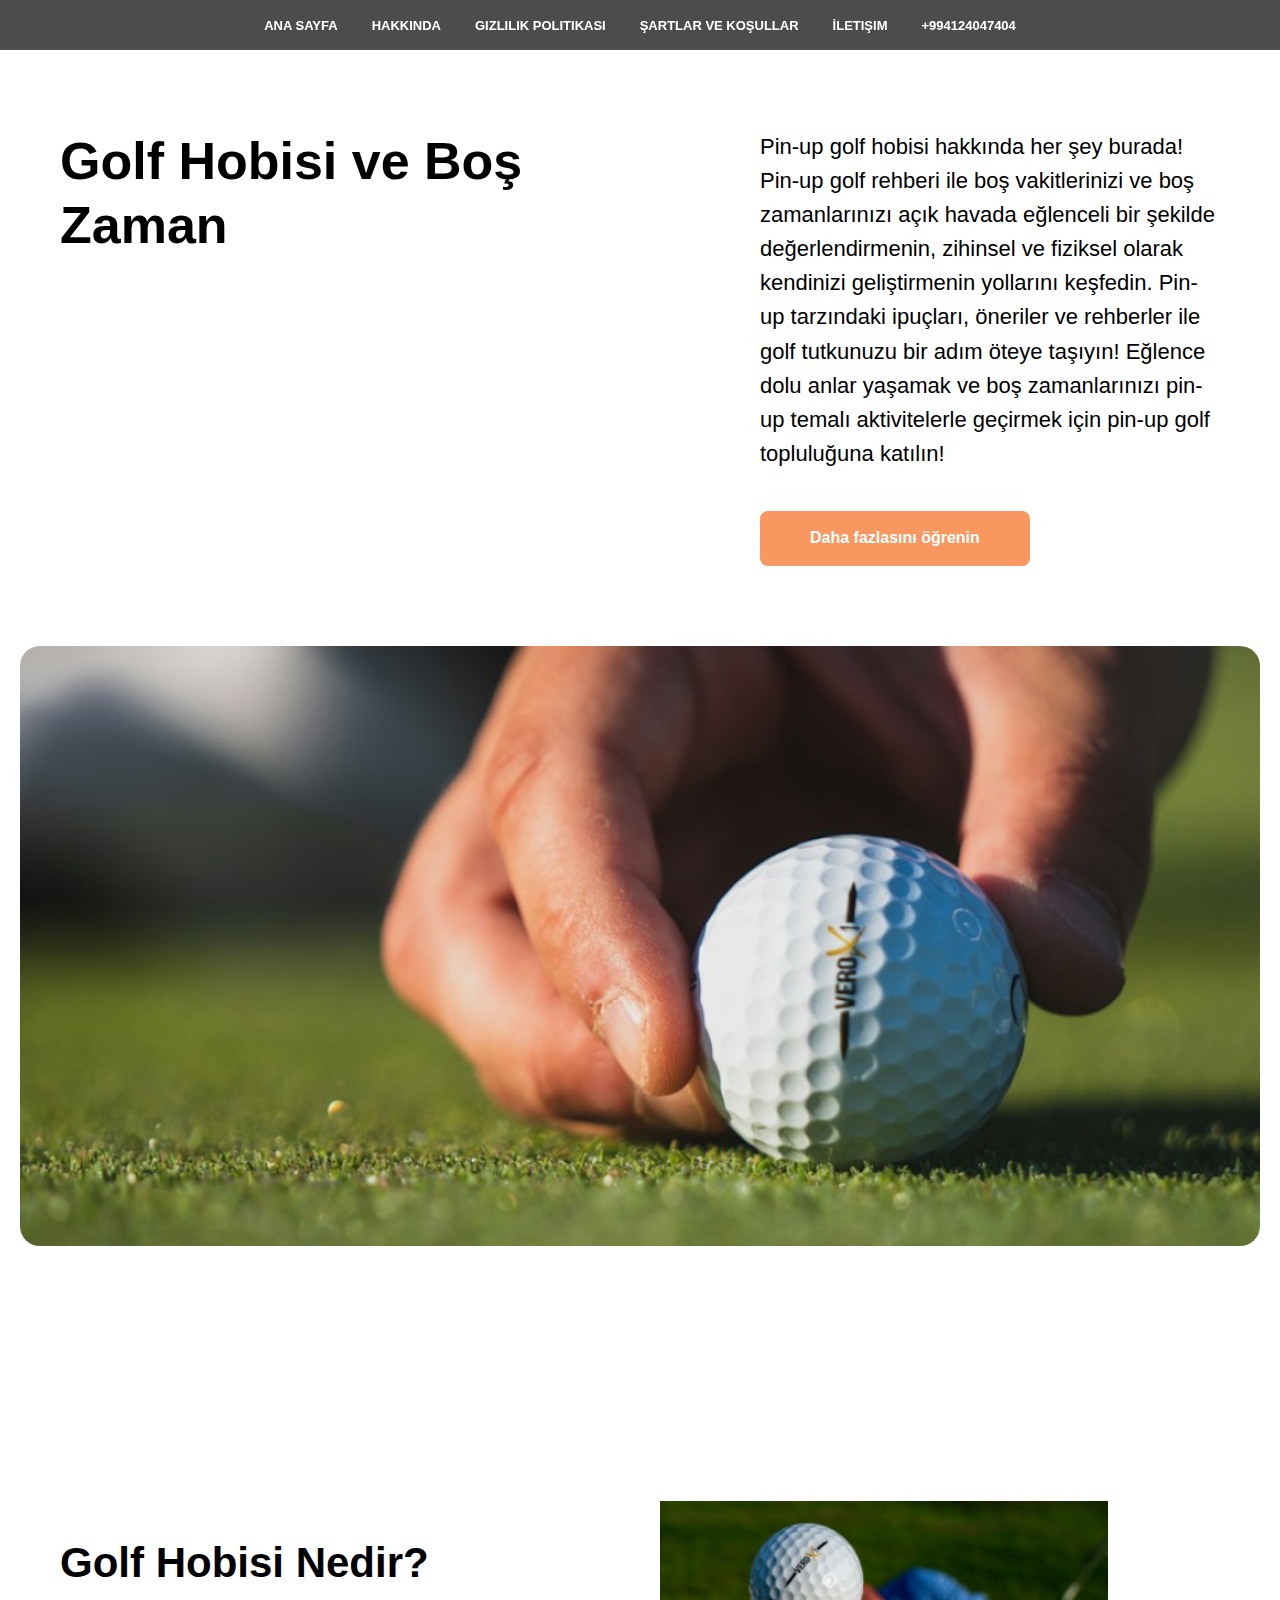
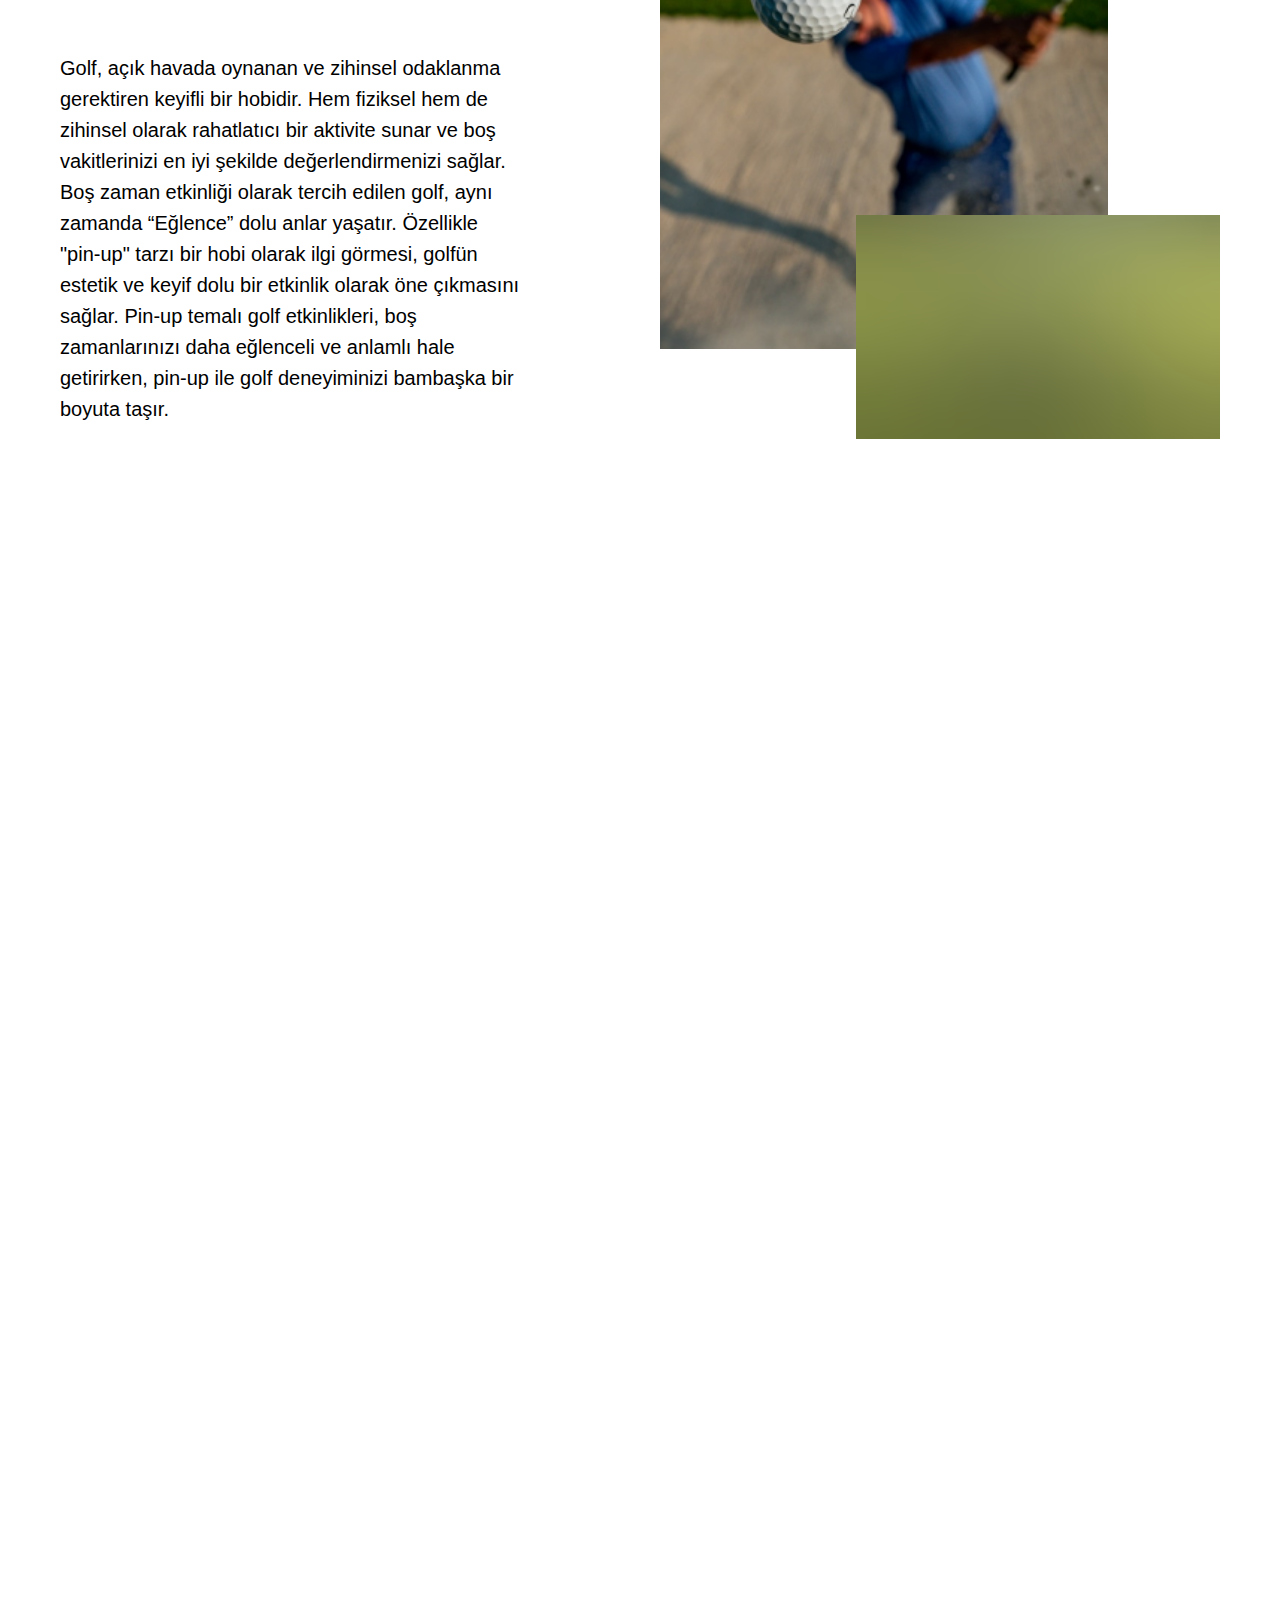
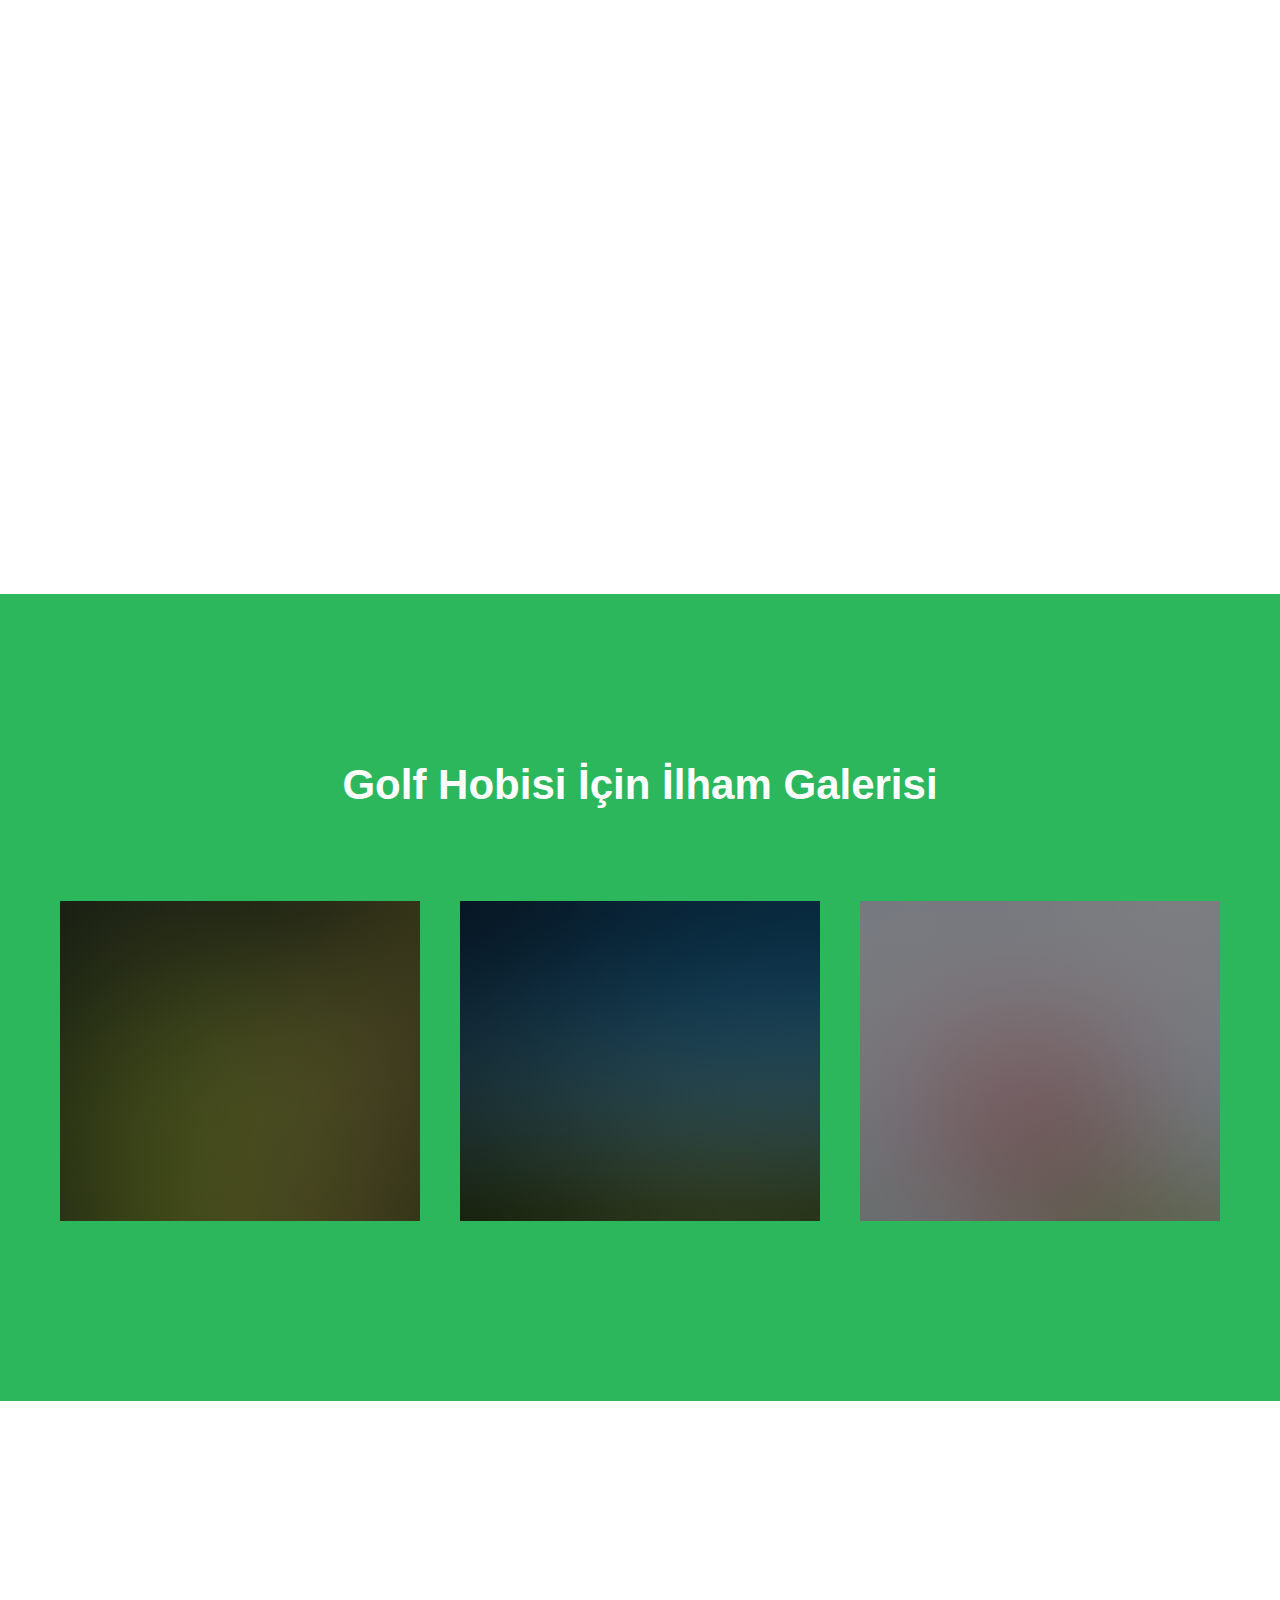
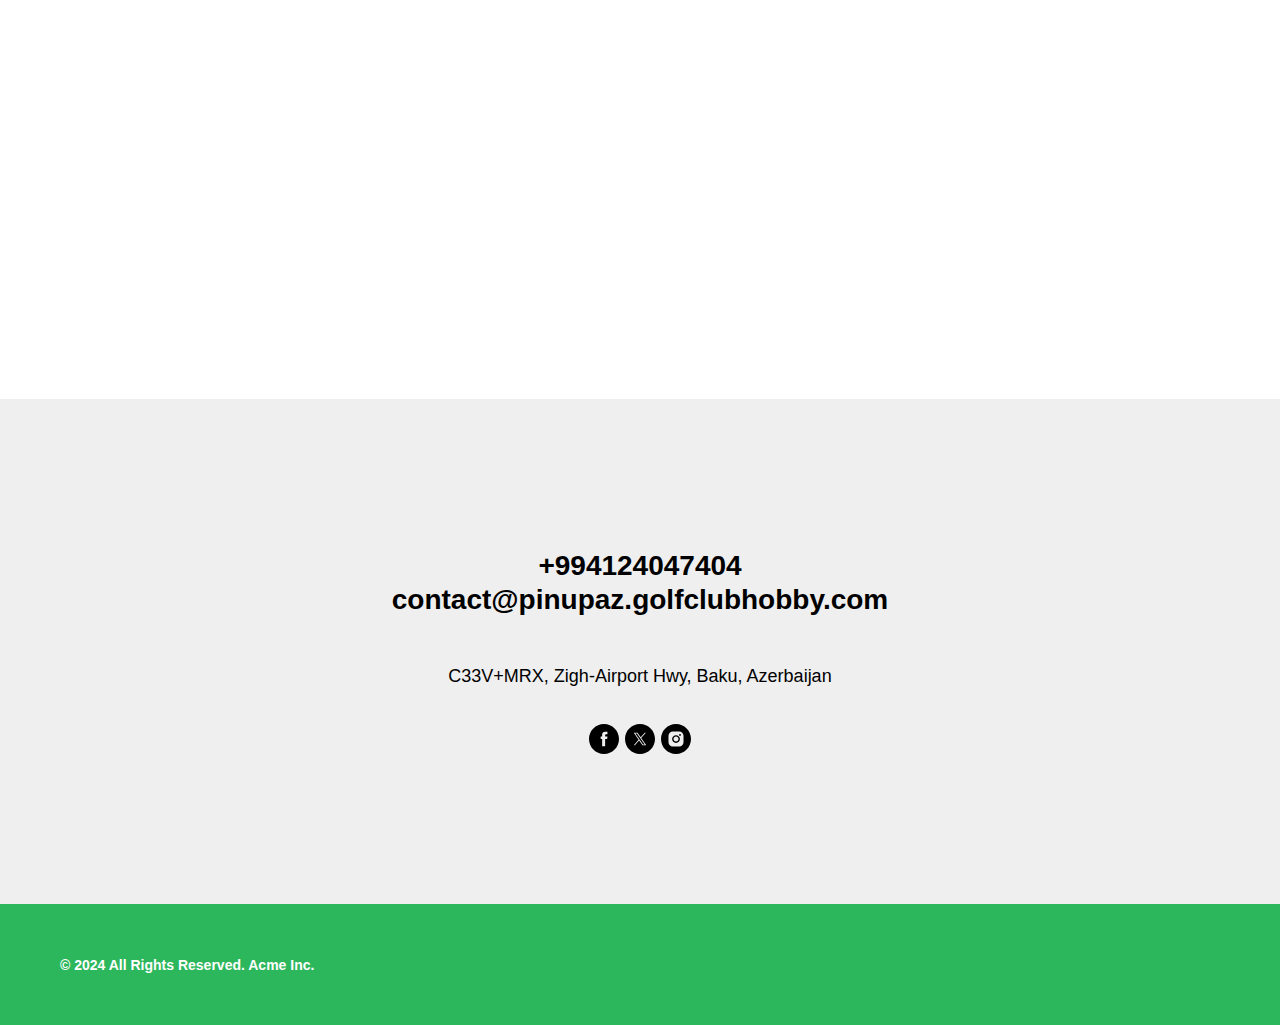
==== commit 27986c14: "q" ====
--- a/index1.html
+++ b/index1.html
@@ -600,7 +600,7 @@
             <div class="t-container">
                 <div class="t-col t-col_6 t-prefix_3 t-align_center">
                     <div class="t573__contacts t-title t-title_sm" field="text">
-                        <div style="font-size: 28px;" data-customstyle="yes">+994124047404<br/>contact@pinupaz.ghobby.com.ua
+                        <div style="font-size: 28px;" data-customstyle="yes">+994124047404<br/>contact@pinupaz.golfclubhobby.com
                         </div>
                     </div>
                     <div class="t573__address t-text t-text_sm" field="text2">C33V+MRX, Zigh-Airport Hwy, Baku,
@@ -738,7 +738,6 @@
     </div>
 </div>
 </body>
-</body>
 <script type="application/ld+json">
     {
         "@context": "https://schema.org",
